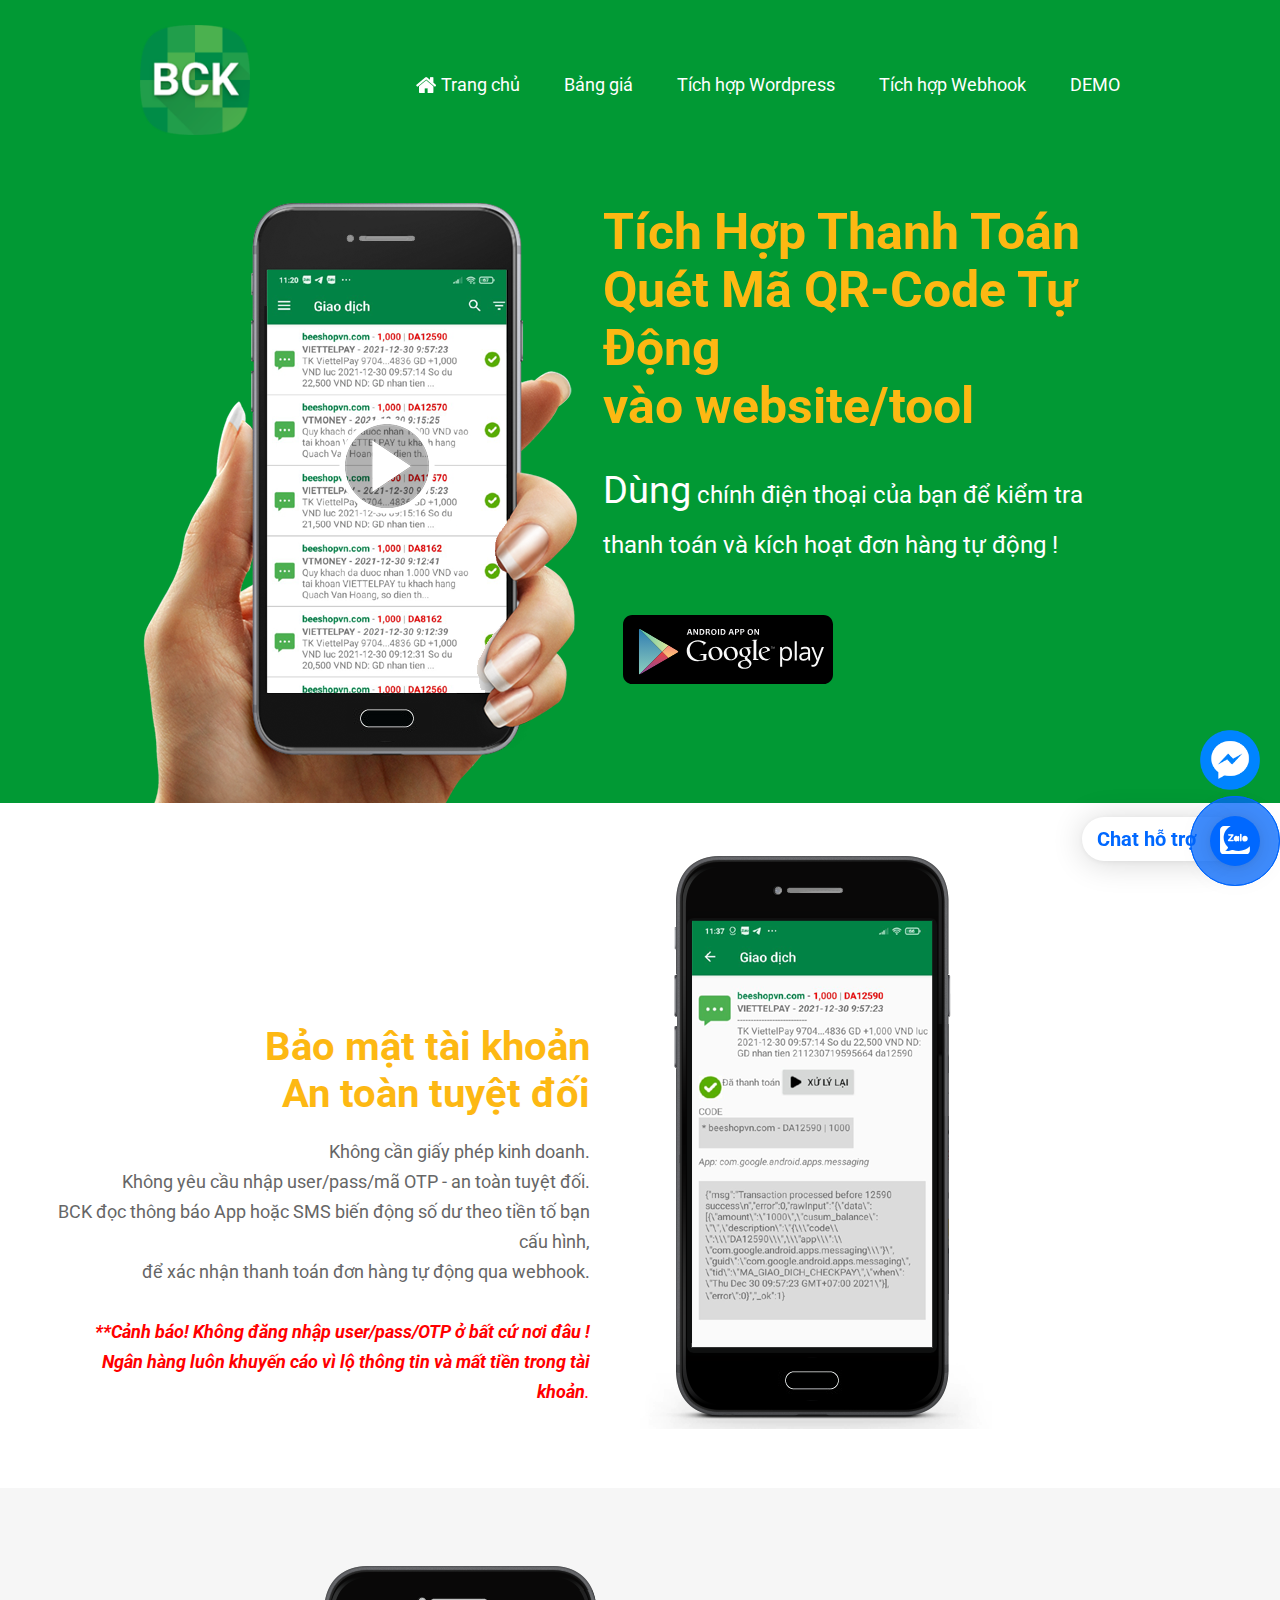
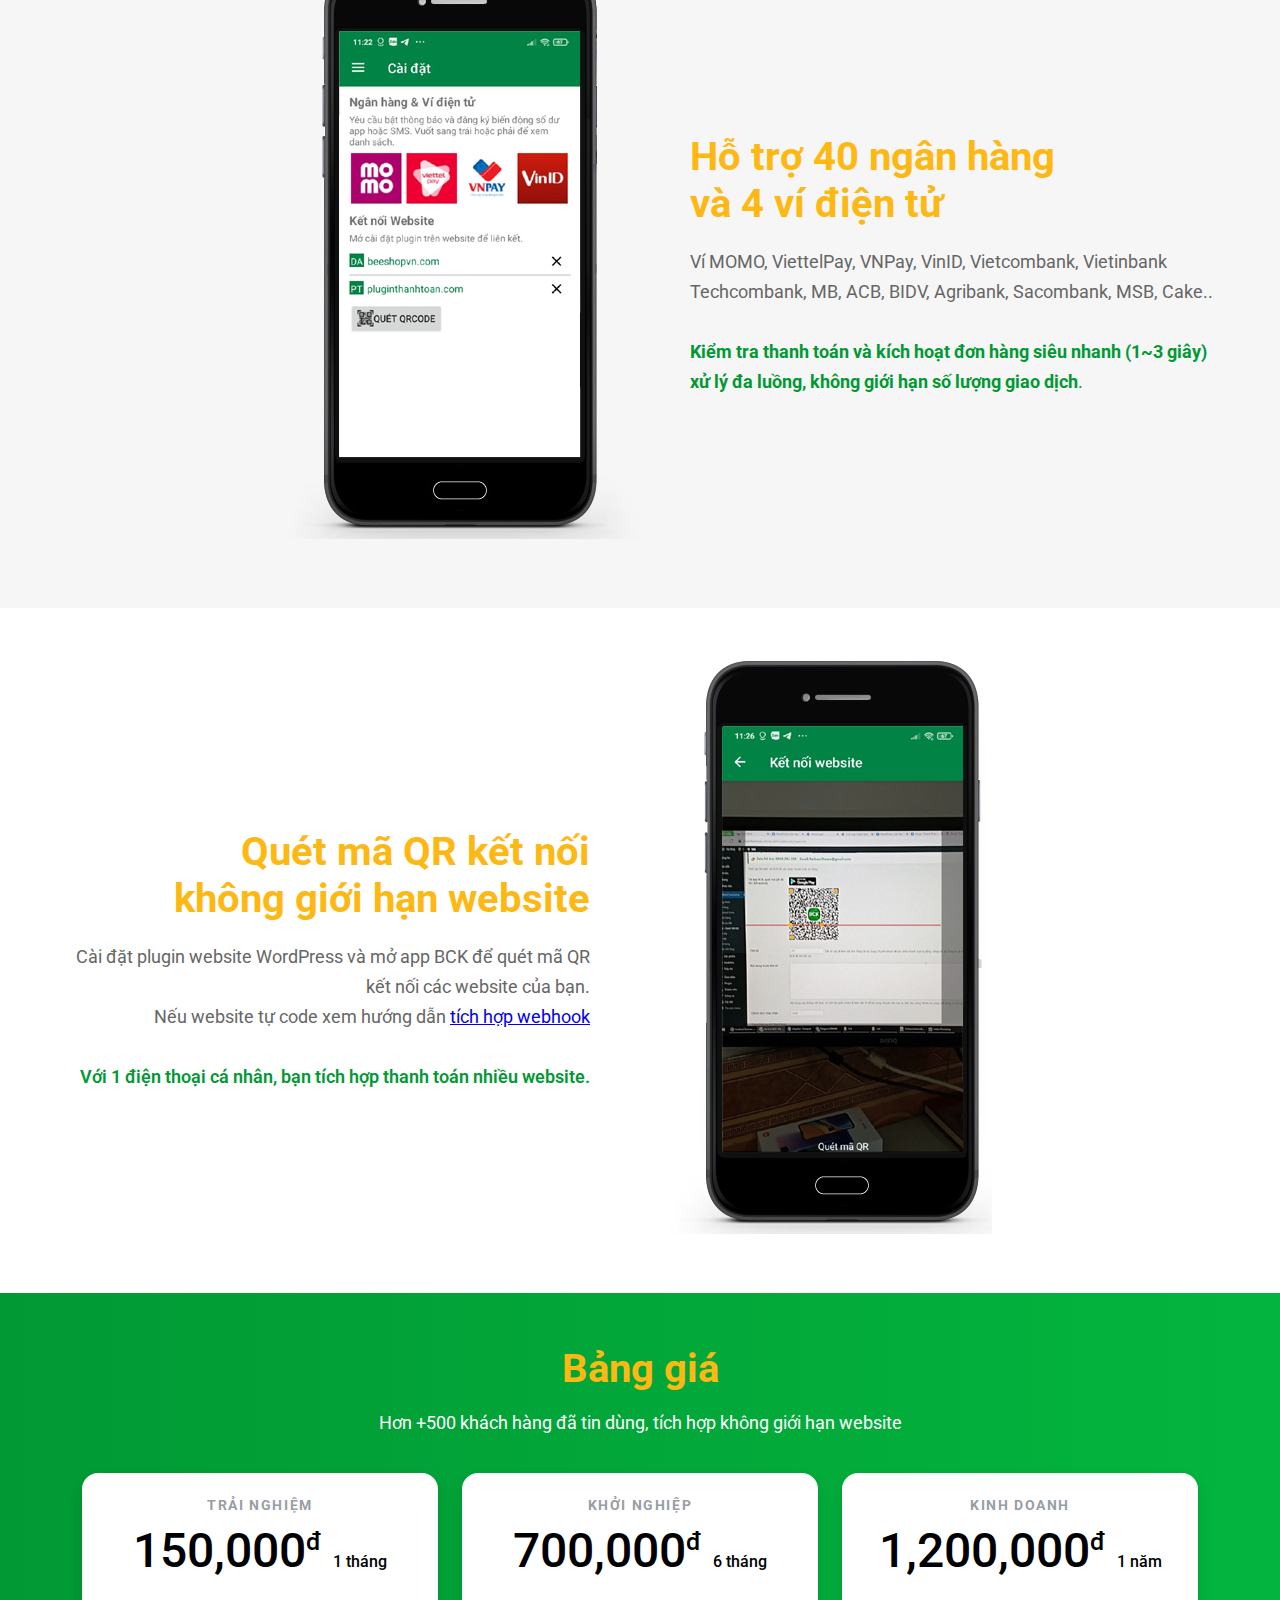
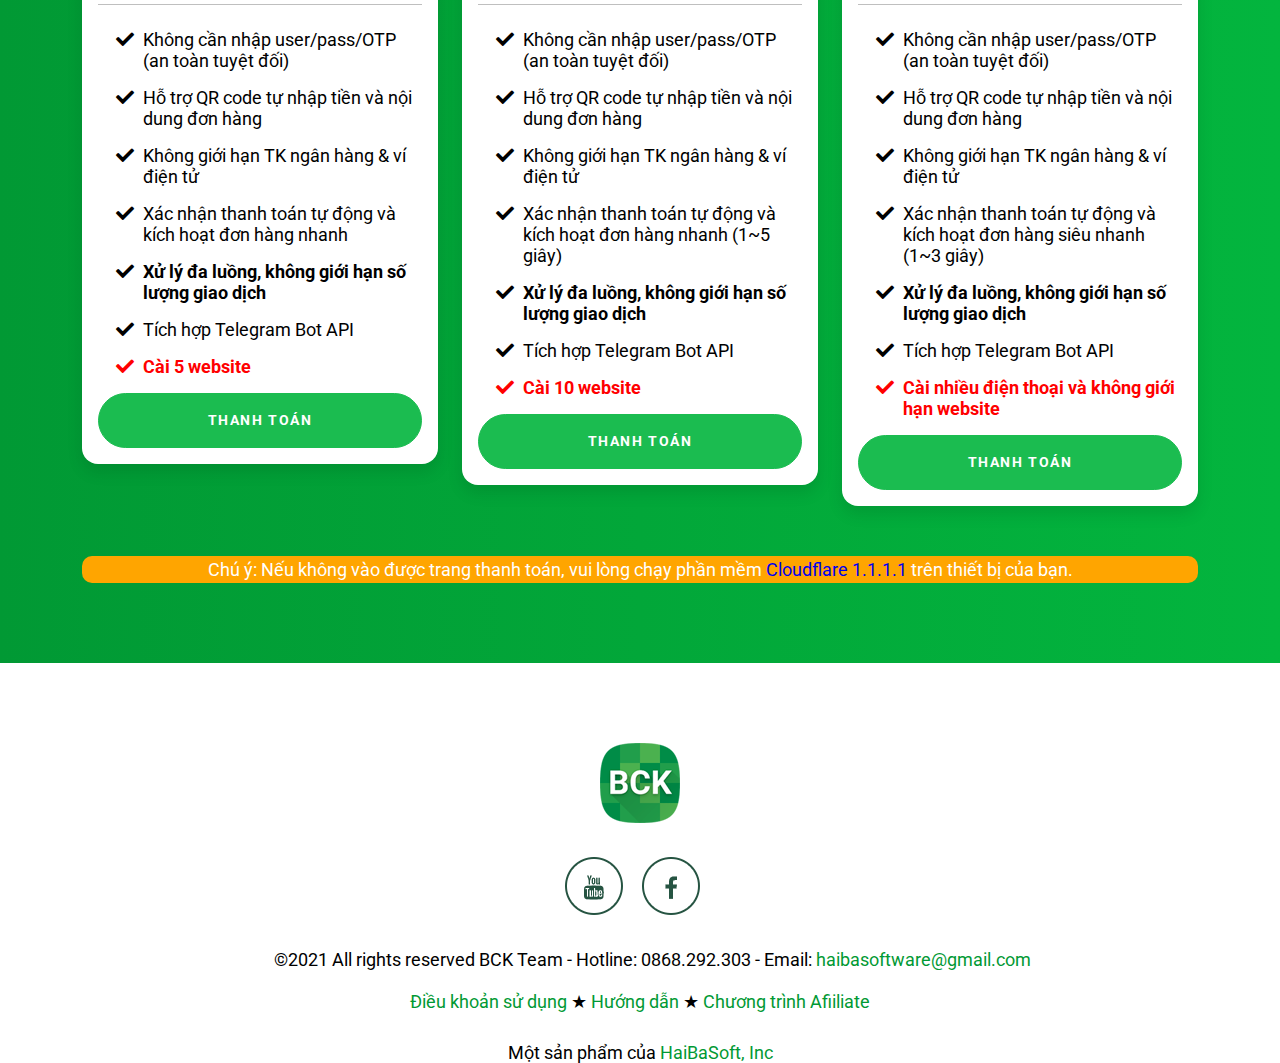
==== index.html @ e07ea97f "Update index.html" ====
<!DOCTYPE html>
<!-- saved from url=(0028)https://bck.haibasoft.com/apps/ -->
<html xmlns="http://www.w3.org/1999/xhtml"><head><meta http-equiv="Content-Type" content="text/html; charset=UTF-8">
		
		<title>Plugin thanh toán ngân hàng | BCK</title>
		<meta keyword="plugin thanh toan momo, viettelpay, vietcombank, mb..">
		<meta description="BCK là plugin thanh toán MOMO, ViettelPay, VNPay; Ngân hàng Vietcombank, Techcombank, MB.. dành cho khách hàng cá nhân.">
		<link href="./bck/css" rel="stylesheet" type="text/css">
		<link rel="stylesheet" href="bck/styles.css">
		<link rel="stylesheet" href="bck/animate.min.css">
		<link rel="preconnect" href="https://fonts.googleapis.com">
<link rel="preconnect" href="https://fonts.gstatic.com" crossorigin>
<link href="https://fonts.googleapis.com/css2?family=Roboto:wght@100;300&display=swap" rel="stylesheet">
	
<style>
.float-contact {
position: fixed;
bottom: 80px;
right: 20px;
z-index: 9999999999999999999999;
}
.chat-zalo {
background: url(bck/zalo_icon.png);
background-repeat: no-repeat;
background-size: 60px;
padding: 30px;
color: white;
display: block;
margin-bottom: 15px;
border: 0;
cursor: pointer;
}
.chat-face {
background: url(bck/fb-icon.png);
background-repeat: no-repeat;
background-size: 60px;
padding: 30px;
color: white;
display: block;
margin-bottom: 30px;
border: 0;
cursor: pointer;
}
.float-contact .hotline {
background: url(bck/icon_call.gif);
background-repeat: no-repeat;
background-size: 50px;
padding: 26px;
color: white;
display: block;
margin-bottom: 15px;
border: 0;
cursor: pointer;
}
.chat-zalo a, .chat-face a, .hotline a {
font-size: 15px;
color: white;
font-weight: 400;
text-transform: none;
line-height: 0;
border: 0;
cursor: pointer;
}
@media (min-width: 549px){
.float-contact{

}
}
</style>
<!-- Global site tag (gtag.js) - Google Analytics -->
<script async src="https://www.googletagmanager.com/gtag/js?id=G-2RFK3EL357"></script>
<script>
  window.dataLayer = window.dataLayer || [];
  function gtag(){dataLayer.push(arguments);}
  gtag('js', new Date());

  gtag('config', 'G-2RFK3EL357');
</script>
<!-- Google tag (gtag.js) -->
<script async src="https://www.googletagmanager.com/gtag/js?id=UA-215085582-1"></script>
<script>
  window.dataLayer = window.dataLayer || [];
  function gtag(){dataLayer.push(arguments);}
  gtag('js', new Date());

  gtag('config', 'UA-215085582-1');
</script>	
</head>
<body>

    <div class="main">
        <div class="header">
            <div class="content">
                <div class="header1">
                    <div class="fl">
                        <a href="https://bck.haibasoft.com/"><img width="110" src="./bck/logo.png"></a>
                    </div>
                    <div class="fr menu">
							<a class="menu-home" href="https://bck.haibasoft.com">Trang chủ</a>
			    				<a href="https://bck.haibasoft.com/#banggia">Bảng giá</a>
							<a href="https://bck.haibasoft.com/help.html">Tích hợp Wordpress</a>
							<a target="_blank" href="https://huong-dan-bck.haibasoft.com/webhook">Tích hợp Webhook</a>
			    <a target="_blank" href="https://demo.haibasoft.com/">DEMO</a>
					</div>
                </div>
                <div class="clear"></div>
                <div class="header2" id="sliderHeader">
                    <div class="fl wow slideInLeft animated" data-wow-duration="0s" style="visibility: visible; animation-duration: 0s; animation-name: slideInLeft;">
                        <a href="https://bck.haibasoft.com/help.html"><img src="./bck/app1.png"></a>
                    </div>
                    <div class="fr">
                        <h1 class="wow bounceInDown animated" data-wow-duration="0s" style="visibility: visible; animation-duration: 0s; animation-name: bounceInDown;">Tích Hợp Thanh Toán Quét Mã QR-Code Tự Động <br>vào website/tool</h1>
                        <p class="text wow tada animated" style="visibility: visible; animation-name: tada;">
                            <strong>Dùng</strong> chính điện thoại của bạn để kiểm tra thanh toán và kích hoạt đơn hàng tự động !<br>
                            
                        </p>
                        <p style="padding: 20px;display:block;float:left">
                            <a target="_blank" class="fr" href="https://play.google.com/store/apps/details?id=com.hoangweb.checkpay"><img src="./bck/googleplay.svg" width="210"></a>
                        </p>
                    </div>
                </div>
            </div>
        </div>
				<div class="area1" id="giamgia">
						<div class="fl width50 wow slideInLeft animated" data-wow-duration="0s" style="visibility: visible; animation-duration: 0s; animation-name: slideInLeft;">
								<div class="body text-right">
										<h2 class="title"> Bảo mật tài khoản <br> An toàn tuyệt đối</h2>
									<p>Không cần giấy phép kinh doanh.<br>
										Không yêu cầu nhập user/pass/mã OTP - an toàn tuyệt đối.<br> 
										BCK đọc thông báo App hoặc SMS biến động số dư theo tiền tố bạn cấu hình,<br>
										để xác nhận thanh toán đơn hàng tự động qua webhook.<br><br>
										<span style="color:red;font-style: italic"><b>**Cảnh báo! Không đăng nhập user/pass/OTP ở bất cứ nơi đâu !<br>
										Ngân hàng luôn khuyến cáo vì lộ thông tin và mất tiền trong tài khoản</b>.</span></p>
								</div>
						</div>
						<div class="fr width50 wow bounceInRight animated" data-wow-duration="0s" style="visibility: visible; animation-duration: 0s; animation-name: bounceInRight;">
								<img src="./bck/app2.png" alt="">
						</div>
						<div class="clear"></div>
				</div>

				<div class="area2" id="ganban">
						<div class="fl width50 text-right wow bounceInLeft animated" data-wow-duration="0s" style="visibility: visible; animation-duration: 0s; animation-name: bounceInLeft;">
								<img src="./bck/app3.png" alt="">
						</div>
						<div class="fr width50 wow slideInRight animated" data-wow-duration="0s" style="visibility: visible; animation-duration: 0s; animation-name: slideInRight;">
								<div class="body text-left">
										<h2 class="title">Hỗ trợ 40 ngân hàng<br>và 4 ví điện tử</h2>
										<p>Ví MOMO, ViettelPay, VNPay, VinID, Vietcombank, Vietinbank <br>
										Techcombank, MB, ACB, BIDV, Agribank, Sacombank, MSB, Cake..<br><br>
										<span style="color:#019934"><b>Kiểm tra thanh toán và kích hoạt đơn hàng siêu nhanh (1~3 giây)<br>
										xử lý đa luồng, không giới hạn số lượng giao dịch</b>.</span></p>
								</div>
						</div>
						<div class="clear"></div>
				</div>

				<div class="area1" id="thongbao">
						<div class="fl width50 wow slideInLeft animated" data-wow-duration="0s" style="visibility: visible; animation-duration: 0s; animation-name: slideInLeft;">
								<div class="body text-right">
										<h2 class="title">Quét mã QR kết nối<br>không giới hạn website</h2>
										<p>Cài đặt plugin website WordPress và mở app BCK để quét mã QR <br>
										kết nối các website của bạn. <br>
										Nếu website tự code xem hướng dẫn <a target="_blank" href="https://huong-dan-bck.haibasoft.com/webhook"><u>tích hợp webhook</u></a><br><br>
										<span style="color:#019934;font-weight:600;">Với 1 điện thoại cá nhân, bạn tích hợp thanh toán nhiều website.</span></p>
								</div>
						</div>
						<div class="fr width50 wow bounceInRight animated" data-wow-duration="0s" style="visibility: visible; animation-duration: 0s; animation-name: bounceInRight;">
								<img src="./bck/app4.png" alt="">
						</div>
						<div class="clear"></div>
				</div> 

<section class="area3 pricing py-5">
  <div class="container" id="banggia">
  <h2 class="title">Bảng giá</h2>
  <div style="color:#fff; padding-bottom:40px">Hơn +500 khách hàng đã tin dùng, tích hợp không giới hạn website</div>
    <div class="row">
      <!-- Free Tier -->
      <div class="col-lg-4">
        <div class="card mb-5 mb-lg-0">
          <div class="card-body">
            <h5 class="card-title text-muted text-uppercase text-center">Trải nghiệm</h5>
            <h6 class="card-price text-center">150,000<sup>đ</sup> <span class="period">1 tháng</span></h6>
            <hr>
            <ul class="fa-ul">
              <li><span class="fa-li"><i class="fas fa-check"></i></span>Không cần nhập user/pass/OTP (an toàn tuyệt đối)</li>
              <li><span class="fa-li"><i class="fas fa-check"></i></span>Hỗ trợ QR code tự nhập tiền và nội dung đơn hàng</li>
              <li><span class="fa-li"><i class="fas fa-check"></i></span>Không giới hạn TK ngân hàng & ví điện tử</li>
              <li><span class="fa-li"><i class="fas fa-check"></i></span>Xác nhận thanh toán tự động và kích hoạt đơn hàng nhanh</li>
		    <li><span class="fa-li"><i class="fas fa-check"></i></span><strong>Xử lý đa luồng, không giới hạn số lượng giao dịch</strong></li>
		    <li><span class="fa-li"><i class="fas fa-check"></i></span>Tích hợp Telegram Bot API</li>
		    <li><span class="fa-li" style="color:red"><i class="fas fa-check"></i></span><span style="color:red"><strong>Cài 5 website</strong></span></li>
            </ul>
            <div class="d-grid">
              <a href="https://bck-pay.haibasoft.com/order" target="_blank" class="btn btn-primary text-uppercase">Thanh toán</a>
            </div>
          </div>
        </div>
      </div> 
      <!-- Plus Tier -->
      <div class="col-lg-4">
        <div class="card mb-5 mb-lg-0">
          <div class="card-body">
            <h5 class="card-title text-muted text-uppercase text-center">Khởi nghiệp</h5>
            <h6 class="card-price text-center">700,000<sup>đ</sup> <span class="period">6 tháng</span></h6>
            <hr>
            <ul class="fa-ul">
              <li><span class="fa-li"><i class="fas fa-check"></i></span>Không cần nhập user/pass/OTP (an toàn tuyệt đối)</li>
              <li><span class="fa-li"><i class="fas fa-check"></i></span>Hỗ trợ QR code tự nhập tiền và nội dung đơn hàng</li>
              <li><span class="fa-li"><i class="fas fa-check"></i></span>Không giới hạn TK ngân hàng & ví điện tử</li>
              <li><span class="fa-li"><i class="fas fa-check"></i></span>Xác nhận thanh toán tự động và kích hoạt đơn hàng nhanh (1~5 giây)</li>
              <li><span class="fa-li"><i class="fas fa-check"></i></span><strong>Xử lý đa luồng, không giới hạn số lượng giao dịch</strong></li>
		    <li><span class="fa-li"><i class="fas fa-check"></i></span>Tích hợp Telegram Bot API</li>
		    <li><span class="fa-li" style="color:red"><i class="fas fa-check"></i></span><span style="color:red"><strong>Cài 10 website</strong></span></li>
            </ul>
            <div class="d-grid">
              <a href="https://bck-pay.haibasoft.com/order" target="_blank" class="btn btn-primary text-uppercase">Thanh toán</a>
            </div>
          </div>
        </div>
      </div> 
      <!-- Pro Tier -->
      <div class="col-lg-4">
        <div class="card">
          <div class="card-body">
            <h5 class="card-title text-muted text-uppercase text-center">Kinh doanh</h5>
            <h6 class="card-price text-center">1,200,000<sup>đ</sup> <span class="period">1 năm</span></h6>
            <hr>
            <ul class="fa-ul">
              <li><span class="fa-li"><i class="fas fa-check"></i></span>Không cần nhập user/pass/OTP (an toàn tuyệt đối)</li>
              <li><span class="fa-li"><i class="fas fa-check"></i></span>Hỗ trợ QR code tự nhập tiền và nội dung đơn hàng</li>
              <li><span class="fa-li"><i class="fas fa-check"></i></span>Không giới hạn TK ngân hàng & ví điện tử</li>
              <li><span class="fa-li"><i class="fas fa-check"></i></span>Xác nhận thanh toán tự động và kích hoạt đơn hàng siêu nhanh (1~3 giây)</li>
              <li><span class="fa-li"><i class="fas fa-check"></i></span><strong>Xử lý đa luồng, không giới hạn số lượng giao dịch</strong></li>
		    <li><span class="fa-li"><i class="fas fa-check"></i></span>Tích hợp Telegram Bot API</li>
		    <li><span class="fa-li" style="color:red"><i class="fas fa-check"></i></span><span style="color:red"><strong>Cài nhiều điện thoại và không giới hạn website</strong></span></li>
            </ul>
            <div class="d-grid">
              <a href="https://bck-pay.haibasoft.com/order" target="_blank" class="btn btn-primary text-uppercase">Thanh toán</a>
            </div>
          </div>
        </div>
      </div> 
    </div>
	  <div style="color: #fff;margin-top: 50px;background: orange;padding: 3px;border-radius: 10px">Chú ý: Nếu không vào được trang thanh toán, vui lòng chạy phần mềm <a href="https://1.1.1.1/" target="_blank">Cloudflare 1.1.1.1</a> trên thiết bị của bạn.</div>
  </div>
</section>

				<div class="footer">
						<div class="content">
								<p><a href="https://bck.haibasoft.com/" target="_blank"><img src="./bck/logofooter.png"></a></p>
								<p>
										<a class="item wow fadeInLeft animated" href="#" target="_blank" style="visibility: visible; animation-name: fadeInLeft;"><img src="./bck/youtube.png"></a>
										<a class="item wow fadeInRight animated" href="https://www.facebook.com/pluginthanhtoan/" target="_blank" style="visibility: visible; animation-name: fadeInRight;"><img src="./bck/fb.png"></a>
								</p>
								<p>
										<img src="./bck/icon-home.png">&nbsp;©2021 All rights reserved BCK Team - Hotline: 0868.292.303 - Email: <a href="emailto:haibasoftware@gmail.com">haibasoftware@gmail.com</a>
								<br><br><a href="https://bck.haibasoft.com/policy.html">Điều khoản sử dụng</a> ★ <a target="_blank" href="https://bck.haibasoft.com/help.html">Hướng dẫn</a> ★ <a target="_blank" href="https://bck-agent.haibasoft.com/">Chương trình Afiiliate</a></p>
								<p>
										Một sản phẩm của <a href="http://haibasoft.com/" target="_blank">HaiBaSoft, Inc</a> 
								</p>
						</div>
				</div>
		</div>

<div class="float-contact">
<a target="_blank" href="https://www.facebook.com/pluginthanhtoan/"><button class="chat-face"></button></a>
</div>
	
	<a href="https://chat.zalo.me/?phone=0868292303" id="linkzalo" target="_blank" rel="noopener noreferrer"><div id="fcta-zalo-tracking" class="fcta-zalo-mess">
<span id="fcta-zalo-tracking">Chat hỗ trợ</span></div><div class="fcta-zalo-vi-tri-nut"><div id="fcta-zalo-tracking" class="fcta-zalo-nen-nut"><div id="fcta-zalo-tracking" class="fcta-zalo-ben-trong-nut"> <svg xmlns="http://www.w3.org/2000/svg" viewBox="0 0 460.1 436.6"><path fill="currentColor" class="st0" d="M82.6 380.9c-1.8-.8-3.1-1.7-1-3.5 1.3-1 2.7-1.9 4.1-2.8 13.1-8.5 25.4-17.8 33.5-31.5 6.8-11.4 5.7-18.1-2.8-26.5C69 269.2 48.2 212.5 58.6 145.5 64.5 107.7 81.8 75 107 46.6c15.2-17.2 33.3-31.1 53.1-42.7 1.2-.7 2.9-.9 3.1-2.7-.4-1-1.1-.7-1.7-.7-33.7 0-67.4-.7-101 .2C28.3 1.7.5 26.6.6 62.3c.2 104.3 0 208.6 0 313 0 32.4 24.7 59.5 57 60.7 27.3 1.1 54.6.2 82 .1 2 .1 4 .2 6 .2H290c36 0 72 .2 108 0 33.4 0 60.5-27 60.5-60.3v-.6-58.5c0-1.4.5-2.9-.4-4.4-1.8.1-2.5 1.6-3.5 2.6-19.4 19.5-42.3 35.2-67.4 46.3-61.5 27.1-124.1 29-187.6 7.2-5.5-2-11.5-2.2-17.2-.8-8.4 2.1-16.7 4.6-25 7.1-24.4 7.6-49.3 11-74.8 6zm72.5-168.5c1.7-2.2 2.6-3.5 3.6-4.8 13.1-16.6 26.2-33.2 39.3-49.9 3.8-4.8 7.6-9.7 10-15.5 2.8-6.6-.2-12.8-7-15.2-3-.9-6.2-1.3-9.4-1.1-17.8-.1-35.7-.1-53.5 0-2.5 0-5 .3-7.4.9-5.6 1.4-9 7.1-7.6 12.8 1 3.8 4 6.8 7.8 7.7 2.4.6 4.9.9 7.4.8 10.8.1 21.7 0 32.5.1 1.2 0 2.7-.8 3.6 1-.9 1.2-1.8 2.4-2.7 3.5-15.5 19.6-30.9 39.3-46.4 58.9-3.8 4.9-5.8 10.3-3 16.3s8.5 7.1 14.3 7.5c4.6.3 9.3.1 14 .1 16.2 0 32.3.1 48.5-.1 8.6-.1 13.2-5.3 12.3-13.3-.7-6.3-5-9.6-13-9.7-14.1-.1-28.2 0-43.3 0zm116-52.6c-12.5-10.9-26.3-11.6-39.8-3.6-16.4 9.6-22.4 25.3-20.4 43.5 1.9 17 9.3 30.9 27.1 36.6 11.1 3.6 21.4 2.3 30.5-5.1 2.4-1.9 3.1-1.5 4.8.6 3.3 4.2 9 5.8 14 3.9 5-1.5 8.3-6.1 8.3-11.3.1-20 .2-40 0-60-.1-8-7.6-13.1-15.4-11.5-4.3.9-6.7 3.8-9.1 6.9zm69.3 37.1c-.4 25 20.3 43.9 46.3 41.3 23.9-2.4 39.4-20.3 38.6-45.6-.8-25-19.4-42.1-44.9-41.3-23.9.7-40.8 19.9-40 45.6zm-8.8-19.9c0-15.7.1-31.3 0-47 0-8-5.1-13-12.7-12.9-7.4.1-12.3 5.1-12.4 12.8-.1 4.7 0 9.3 0 14v79.5c0 6.2 3.8 11.6 8.8 12.9 6.9 1.9 14-2.2 15.8-9.1.3-1.2.5-2.4.4-3.7.2-15.5.1-31 .1-46.5z"></path></svg></div><div id="fcta-zalo-tracking" class="fcta-zalo-text">Chat ngay</div></div></div></a>
<style>
@keyframes zoom{0%{transform:scale(.5);opacity:0}50%{opacity:1}to{opacity:0;transform:scale(1)}}@keyframes lucidgenzalo{0% to{transform:rotate(-25deg)}50%{transform:rotate(25deg)}}.jscroll-to-top{bottom:100px}.fcta-zalo-ben-trong-nut svg path{fill:#fff}.fcta-zalo-vi-tri-nut{position:fixed;bottom:34px;right:20px;z-index:999}.fcta-zalo-nen-nut,div.fcta-zalo-mess{box-shadow:0 1px 6px rgba(0,0,0,.06),0 2px 32px rgba(0,0,0,.16)}.fcta-zalo-nen-nut{width:50px;height:50px;text-align:center;color:#fff;background:#0068ff;border-radius:50%;position:relative}.fcta-zalo-nen-nut::after,.fcta-zalo-nen-nut::before{content:"";position:absolute;border:1px solid #0068ff;background:#0068ff80;z-index:-1;left:-20px;right:-20px;top:-20px;bottom:-20px;border-radius:50%;animation:zoom 1.9s linear infinite}.fcta-zalo-nen-nut::after{animation-delay:.4s}.fcta-zalo-ben-trong-nut,.fcta-zalo-ben-trong-nut i{transition:all 1s}.fcta-zalo-ben-trong-nut{position:absolute;text-align:center;width:60%;height:60%;left:10px;bottom:25px;line-height:70px;font-size:25px;opacity:1}.fcta-zalo-ben-trong-nut i{animation:lucidgenzalo 1s linear infinite}.fcta-zalo-nen-nut:hover .fcta-zalo-ben-trong-nut,.fcta-zalo-text{opacity:0}.fcta-zalo-nen-nut:hover i{transform:scale(.5);transition:all .5s ease-in}.fcta-zalo-text a{text-decoration:none;color:#fff}.fcta-zalo-text{position:absolute;top:6px;text-transform:uppercase;font-size:12px;font-weight:700;transform:scaleX(-1);transition:all .5s;line-height:1.5}.fcta-zalo-nen-nut:hover .fcta-zalo-text{transform:scaleX(1);opacity:1}div.fcta-zalo-mess{position:fixed;bottom:39px;right:58px;z-index:99;background:#fff;padding:7px 25px 7px 15px;color:#0068ff;border-radius:50px 0 0 50px;font-weight:700;font-size:20px}.fcta-zalo-mess span{color:#0068ff!important}
span#fcta-zalo-tracking{font-family:Roboto;line-height:1.5}.fcta-zalo-text{font-family:Roboto}
</style>
<script>
if( /Android|webOS|iPhone|iPad|iPod|BlackBerry|IEMobile|Opera Mini/i.test(navigator.userAgent) )
{document.getElementById("linkzalo").href="https://zalo.me/0868292303";}
</script>
<!--Tracking Google Tag Manager bằng Click ID chứa fcta-zalo-tracking -->

</body></html>
---- bck/styles.css ----
body{font-family:'Roboto', sans-serif;font-size:18px}body,div,dl,dt,dd,ul,ol,li,h1,h2,h3,h4,h5,h6,pre,code,form,fieldset,legend,input,textarea,p,blockquote,th,td{margin:0;padding:0}img{border:none}.clear{clear:both}p{margin:0}a{text-decoration:none}.fl{float:left}.fr{float:right}.width50{width:50%}.header{background-image:url("../bck/bg.jpg");background-position:top center;background-size:cover;max-height:803px}.header1{display:inline-block;margin:25px 0 67px;width:100%;height:111px;float:left}.content{margin:0 auto;max-width:1000px;font-family:'Roboto', sans-serif}.header2>.fl{height:600px}.fr.menu{margin-top:40px}.menu a.fl{margin-right:20px}.menu a{color:#fff;font-size:18px;line-height:40px;padding:0 20px}.menu a.menu-home{background-image:url("../bck/icon-home.png");background-position:15px center;background-repeat:no-repeat;padding-left:40px}.menu a:hover{background-color:#fff;border-radius:25px;color:#019934}.menu a.menu-home:hover{background-image:url("../bck/icon-home.png")}.header2{display:inline-block;height:600px}.header2>.fr{width:490px;margin:0 20px}.header2>.fr>h1{color:#fdb813;font-size:50px}.header2>.fr>p.text{color:#fff;font-size:24px;line-height:50px;margin-bottom:25px;margin-top:30px}.header2>.fr>p.text strong{font-size:38px;font-weight:normal}.area1{margin-top:40px}.text-right{text-align:right}.text-left{text-align:left}.area1 .body,.area2 .body{margin:180px 50px 0}.area1 .body p,.area2 .body p{line-height:30px;color:#666}.area2{background-color:#f6f6f6;padding:65px 0;margin-top:55px}.area3{background-color:#019934;margin-top:55px;text-align:center}.area3 .big-slogan{margin:0px 0 0;color:#fff;padding:50px 0}.area3 .big-slogan h2{font-size:30px;margin:20px 0;text-transform:uppercase}.area3 .big-slogan h3{font-style:italic;font-weight:100}.area3 .big-slogan button{background-color:#fdb813;border:0 none;border-radius:50px;color:#fff;font-size:30px;font-weight:bold;margin-top:45px;padding:23px;text-transform:uppercase;cursor:pointer}.area3 .big-slogan button:hover{background-color:#ffb400}h2.title{color:#fdb813;font-size:40px;margin:20px 0}.footer{height:265px;width:100%;display:inline-block;margin:50px 0}.footer .content>p{margin-top:30px;text-align:center}.footer p a.item{margin-right:20px;display:inline-block;margin-right:15px}.footer p a{color:#019934;font-size:18px}.blockCountDown{margin:0 auto;text-align:center;width:355px}.blockCountDown p{color:#fdb813;font-size:24px;font-weight:bold;margin:0 0 10px;text-align:center;text-transform:uppercase}.blockCountDown .countdown-container{height:130px}.blockCountDown .time{backface-visibility:hidden;border-radius:5px;box-shadow:0 0 10px 0 rgba(0,0,0,0.5);display:inline-block;height:95px;perspective:479px;position:relative;text-align:center;transform:translate3d(0px, 0px, 0px);width:65px}.blockCountDown .count{background:#202020 none repeat scroll 0 0;color:#f8f8f8;display:block;font-family:'Roboto', sans-serif;font-size:2.5em;line-height:2.4em;overflow:hidden;position:absolute;text-align:center;text-shadow:0 0 10px rgba(0,0,0,0.8);top:0;transform:translateZ(0px);transform-style:flat;width:100%}.blockCountDown .count.top{border-bottom:1px solid rgba(255,255,255,0.1);border-radius:5px 5px 0 0;border-top:1px solid rgba(255,255,255,0.2);height:50%;transform-origin:50% 100% 0}.blockCountDown .count.bottom{background-image:linear-gradient(rgba(255,255,255,0.1), transparent);border-bottom:1px solid #000;border-radius:0 0 5px 5px;border-top:1px solid #000;height:50%;line-height:0;top:50%;transform-origin:50% 0 0}.blockCountDown .count.curr.top{transform:rotateX(0deg);z-index:3}.blockCountDown .count.next.bottom{transform:rotateX(90deg);z-index:2}.blockCountDown .flip .count.curr.top{transform:rotateX(-90deg);transition:all 250ms ease-in-out 0s}.blockCountDown .flip .count.next.bottom{transform:rotateX(0deg);transition:all 250ms ease-in-out 250ms}.blockCountDown .label{display:block;margin-top:5px;position:absolute;top:95px;width:100%;color:#fff}
.fas{-moz-osx-font-smoothing:grayscale;-webkit-font-smoothing:antialiased;display:inline-block;font-style:normal;font-variant:normal;text-rendering:auto;line-height:1}.fa-ul{list-style-type:none;margin-left:2.5em;padding-left:0}.fa-ul>li{position:relative}.fa-li{left:-2em;position:absolute;text-align:center;width:2em;line-height:inherit}.fa-check:before{content:"\f00c"}.fa-times:before{content:"\f00d"}.fas{font-family:"Font Awesome 5 Free"}.fas{font-weight:900}*,::after,::before{box-sizing:border-box}hr{margin:1rem 0;color:inherit;background-color:currentColor;border:0;opacity:.25}hr:not([size]){height:1px}h5,h6{margin-top:0;margin-bottom:.5rem;font-weight:500;line-height:1.2}h5{font-size:1.25rem}h6{font-size:1rem}ul{padding-left:2rem}ul{margin-top:0;margin-bottom:1rem}strong{font-weight:bolder}::-moz-focus-inner{padding:0;border-style:none}.container{width:100%;padding-right:var(--bs-gutter-x,.75rem);padding-left:var(--bs-gutter-x,.75rem);margin-right:auto;margin-left:auto}@media (min-width:576px){.container{max-width:540px}}@media (min-width:768px){.container{max-width:720px}}@media (min-width:992px){.container{max-width:960px}}@media (min-width:1200px){.container{max-width:1140px}}@media (min-width:1400px){.container{max-width:1320px}}.row{--bs-gutter-x:1.5rem;--bs-gutter-y:0;display:flex;flex-wrap:wrap;margin-top:calc(var(--bs-gutter-y) * -1);margin-right:calc(var(--bs-gutter-x) * -.5);margin-left:calc(var(--bs-gutter-x) * -.5)}.row>*{flex-shrink:0;width:100%;max-width:100%;padding-right:calc(var(--bs-gutter-x) * .5);padding-left:calc(var(--bs-gutter-x) * .5);margin-top:var(--bs-gutter-y)}@media (min-width:992px){.col-lg-4{flex:0 0 auto;width:33.33333333%}}.btn{display:inline-block;font-weight:400;line-height:1.5;color:#212529;text-align:center;text-decoration:none;vertical-align:middle;cursor:pointer;-webkit-user-select:none;-moz-user-select:none;user-select:none;background-color:transparent;border:1px solid transparent;padding:.375rem .75rem;font-size:1rem;border-radius:.25rem;transition:color .15s ease-in-out,background-color .15s ease-in-out,border-color .15s ease-in-out,box-shadow .15s ease-in-out}@media (prefers-reduced-motion:reduce){.btn{transition:none}}.btn:hover{color:#212529}.btn:focus{outline:0;box-shadow:0 0 0 .25rem rgba(13,110,253,.25)}.btn:disabled{pointer-events:none;opacity:.65}.btn-primary{color:#fff;background-color:#03b53e;border-color:#03b53e}.btn-primary:hover{color:#fff;background-color:#019934;border-color:#019934}.btn-primary:focus{color:#fff;background-color:#019934;border-color:#019934;box-shadow:0 0 0 .25rem rgba(49,132,253,.5)}.btn-primary:active{color:#fff;background-color:#0a58ca;border-color:#0a53be}.btn-primary:active:focus{box-shadow:0 0 0 .25rem rgba(49,132,253,.5)}.btn-primary:disabled{color:#fff;background-color:#03b53e;border-color:#03b53e}.card{position:relative;display:flex;flex-direction:column;min-width:0;word-wrap:break-word;background-color:#fff;background-clip:border-box;border:1px solid rgba(0,0,0,.125);border-radius:.25rem}.card-body{flex:1 1 auto;padding:1rem}.card-title{margin-bottom:.5rem}.d-grid{display:grid!important}.mb-5{margin-bottom:3rem!important}.py-5{padding-top:2rem!important;padding-bottom:5rem!important}.text-center{text-align:center!important}.text-uppercase{text-transform:uppercase!important}.text-muted{--bs-text-opacity:1;color:#6c757d!important}@media (min-width:992px){.mb-lg-0{margin-bottom:0!important}}section.pricing{background:#007bff;background:linear-gradient(to right,#0062E6,#33AEFF)}.pricing .card{border:none;border-radius:1rem;transition:all .2s;box-shadow:0 .5rem 1rem 0 rgba(0,0,0,0.1)}.pricing hr{margin:1.5rem 0}.pricing .card-title{margin:.5rem 0;font-size:.9rem;letter-spacing:.1rem;font-weight:700}.pricing .card-price{font-size:3rem;margin:0}.pricing .card-price .period{font-size:1rem}.pricing ul li{margin-bottom:1rem}.pricing .text-muted{opacity:.7}.pricing .btn{font-size:80%;border-radius:5rem;letter-spacing:.1rem;font-weight:700;padding:1rem;opacity:.7;transition:all .2s}@media (min-width: 992px){.pricing .card:hover{margin-top:-.25rem;margin-bottom:.25rem;box-shadow:0 .5rem 1rem 0 rgba(0,0,0,0.3)}.pricing .card:hover .btn{opacity:1}}@font-face{font-family:"Font Awesome 5 Free";font-style:normal;font-weight:400;font-display:block;src:url(https://cdnjs.cloudflare.com/ajax/libs/font-awesome/5.15.3/webfonts/fa-regular-400.eot);src:url(https://cdnjs.cloudflare.com/ajax/libs/font-awesome/5.15.3/webfonts/fa-regular-400.eot#iefix) format("embedded-opentype"),url(https://cdnjs.cloudflare.com/ajax/libs/font-awesome/5.15.3/webfonts/fa-regular-400.woff2) format("woff2"),url(https://cdnjs.cloudflare.com/ajax/libs/font-awesome/5.15.3/webfonts/fa-regular-400.woff) format("woff"),url(https://cdnjs.cloudflare.com/ajax/libs/font-awesome/5.15.3/webfonts/fa-regular-400.ttf) format("truetype"),url(https://cdnjs.cloudflare.com/ajax/libs/font-awesome/5.15.3/webfonts/fa-regular-400.svg#fontawesome) format("svg")}@font-face{font-family:"Font Awesome 5 Free";font-style:normal;font-weight:900;font-display:block;src:url(https://cdnjs.cloudflare.com/ajax/libs/font-awesome/5.15.3/webfonts/fa-solid-900.eot);src:url(https://cdnjs.cloudflare.com/ajax/libs/font-awesome/5.15.3/webfonts/fa-solid-900.eot#iefix) format("embedded-opentype"),url(https://cdnjs.cloudflare.com/ajax/libs/font-awesome/5.15.3/webfonts/fa-solid-900.woff2) format("woff2"),url(https://cdnjs.cloudflare.com/ajax/libs/font-awesome/5.15.3/webfonts/fa-solid-900.woff) format("woff"),url(https://cdnjs.cloudflare.com/ajax/libs/font-awesome/5.15.3/webfonts/fa-solid-900.ttf) format("truetype"),url(https://cdnjs.cloudflare.com/ajax/libs/font-awesome/5.15.3/webfonts/fa-solid-900.svg#fontawesome) format("svg")}
section.pricing{background:#019934;background:linear-gradient(to right,#019934,#03b53e)}.pricing .card{border:none;border-radius:1rem;transition:all .2s;box-shadow:0 .5rem 1rem 0 rgba(0,0,0,0.1)}.pricing hr{margin:1.5rem 0}.pricing .card-title{margin:.5rem 0;font-size:.9rem;letter-spacing:.1rem;font-weight:700}.pricing .card-price{font-size:3rem;margin:0}.pricing .card-price .period{font-size:1rem}.pricing ul li{margin-bottom:1rem}.pricing .text-muted{opacity:.7}.pricing .btn{font-size:80%;border-radius:5rem;letter-spacing:.1rem;font-weight:700;padding:1rem;opacity:.9;transition:all .2s;background-image: url(https://cdn-icons-png.flaticon.com/512/732/732208.png);background-repeat: no-repeat;background-position-x: left;background-size: 50px}@media (min-width: 992px){.pricing .card:hover{margin-top:-.25rem;margin-bottom:.25rem;box-shadow:0 .5rem 1rem 0 rgba(0,0,0,0.3)}.pricing .card:hover .btn{opacity:1}}sup{font-size:25px}
.pricing .fa-ul{text-align: left;}
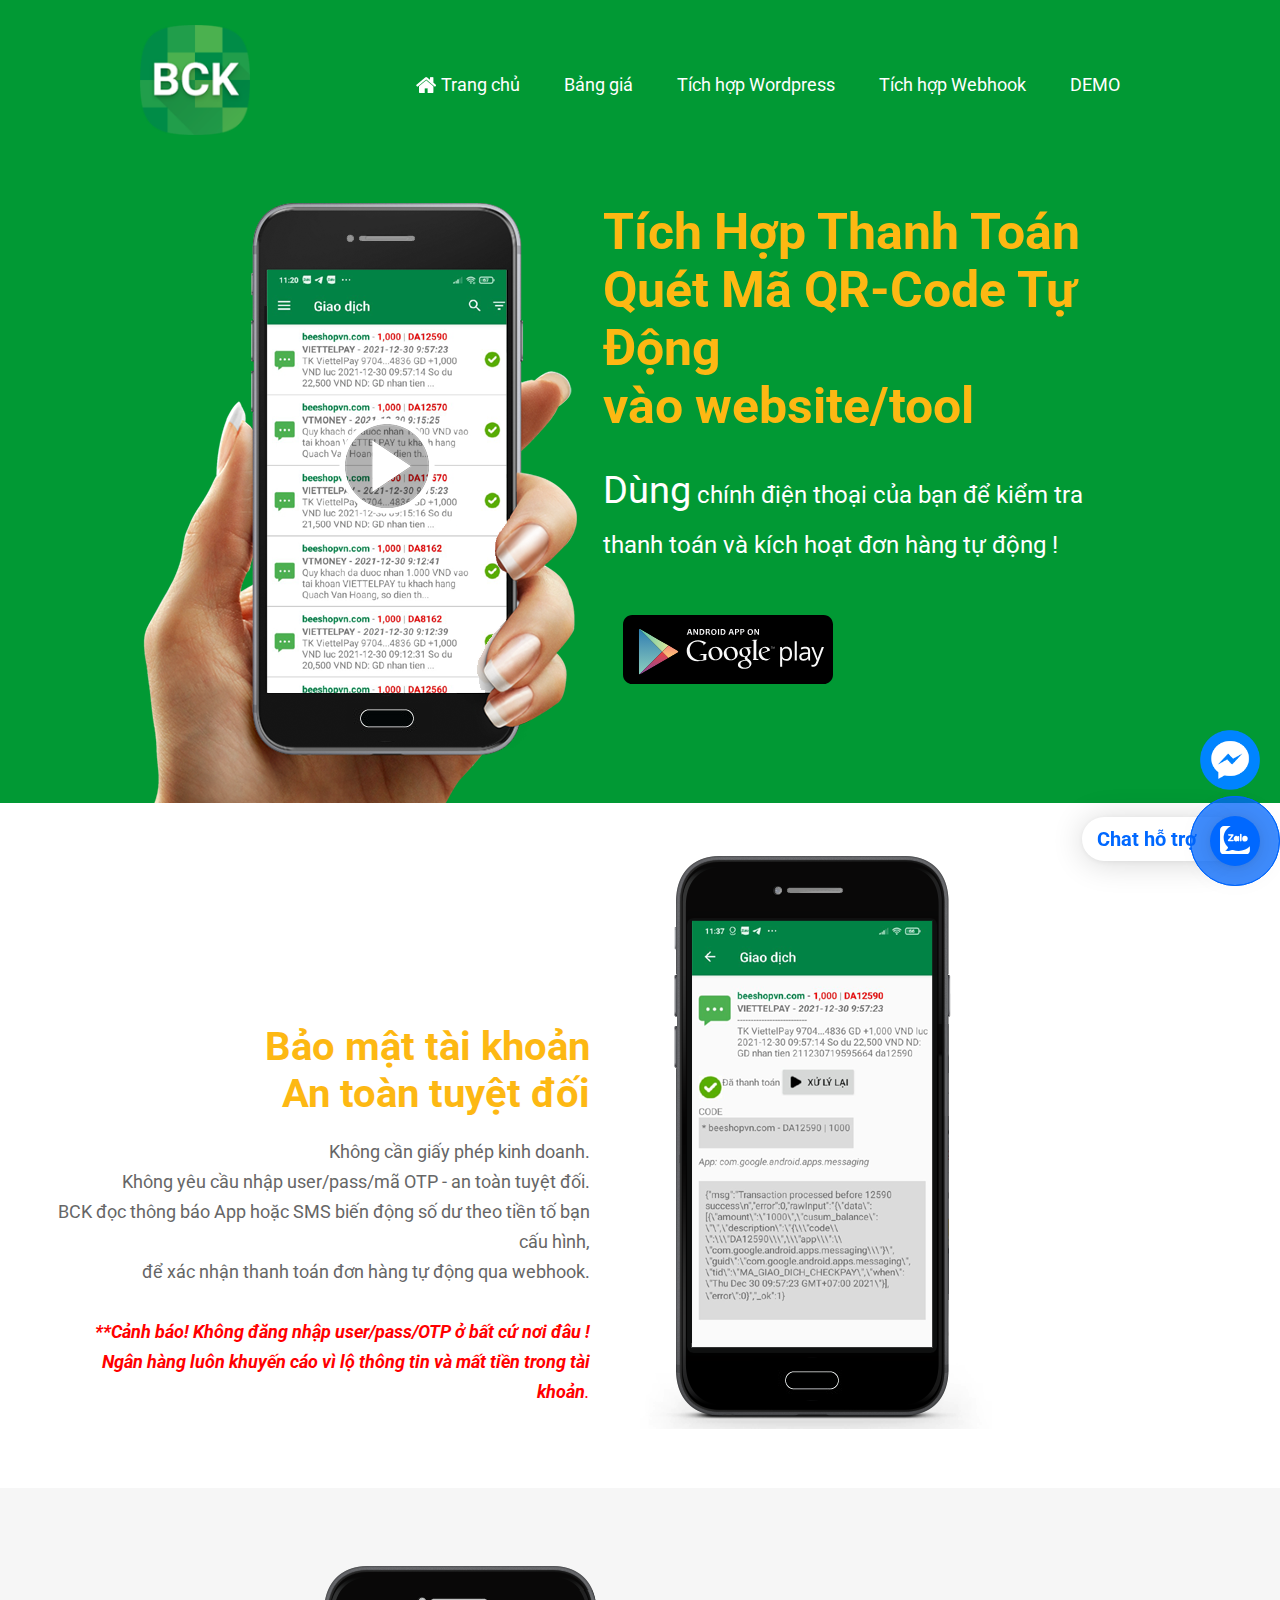
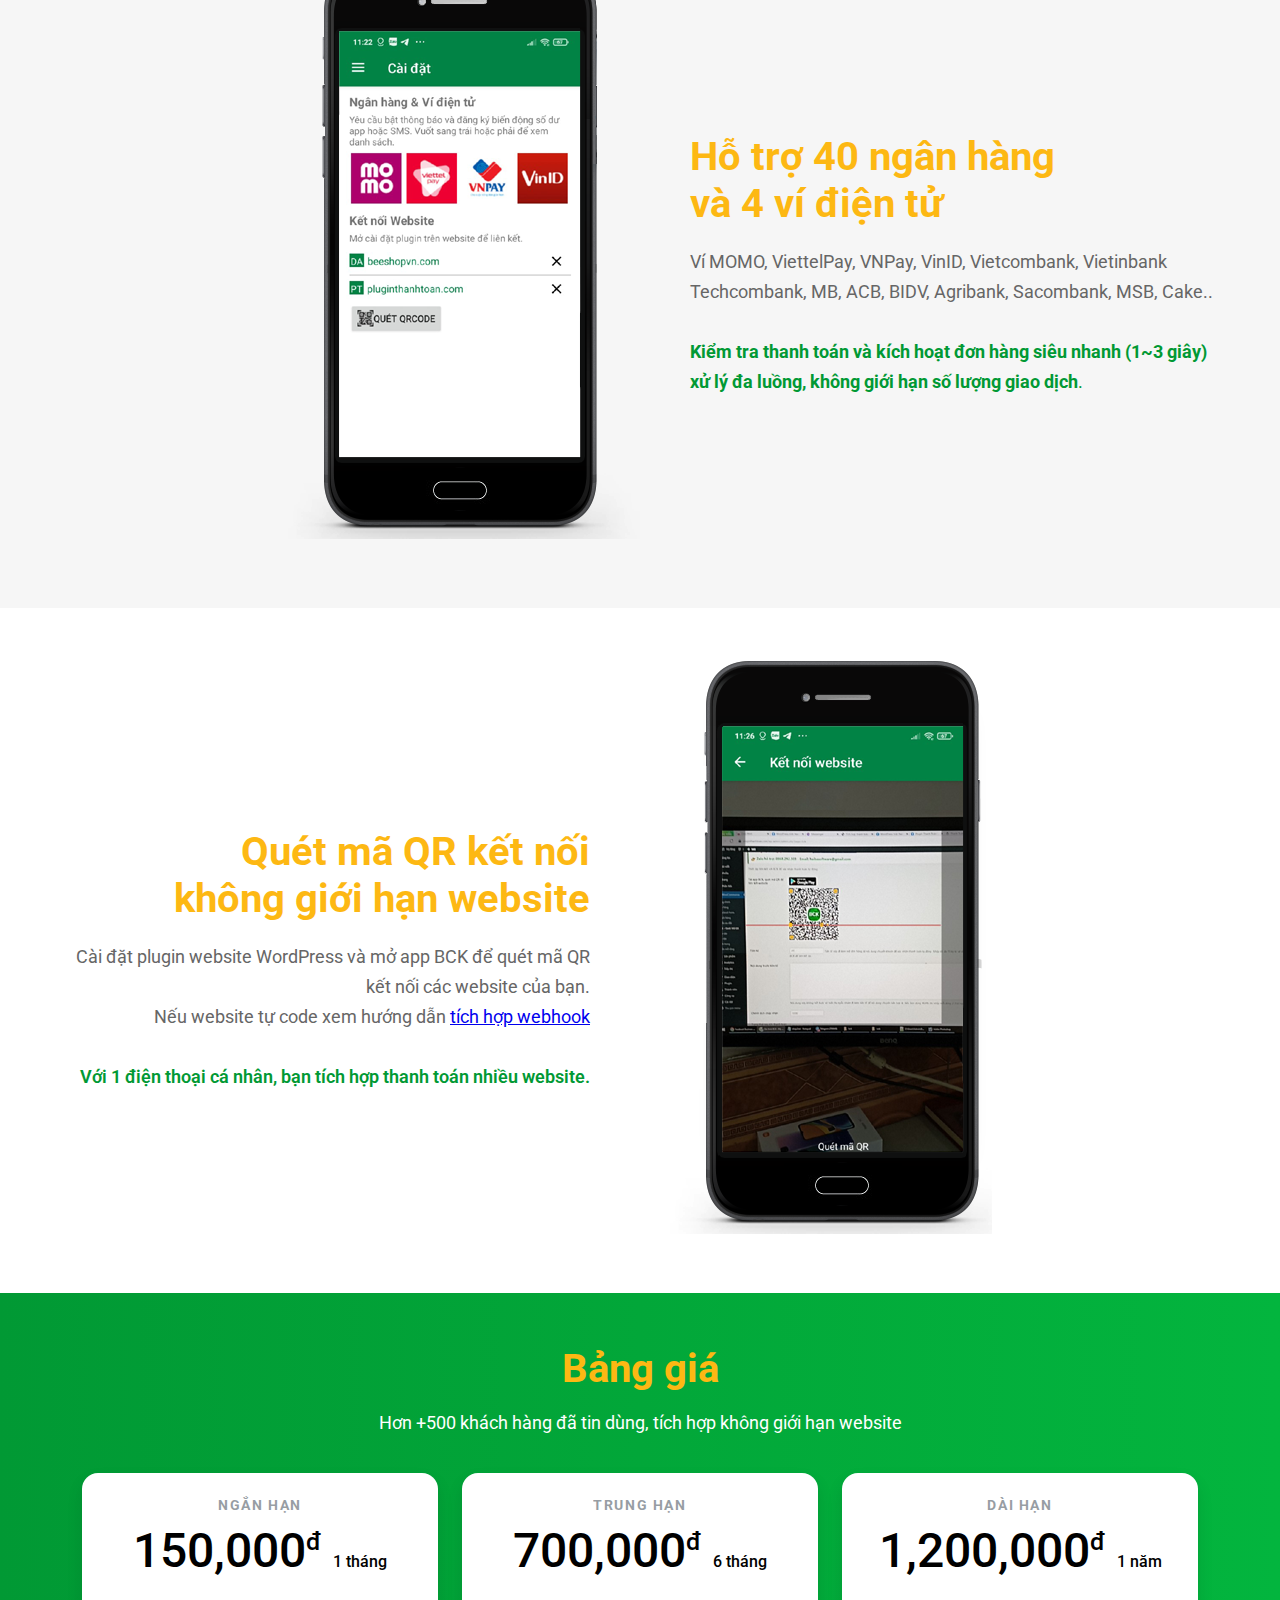
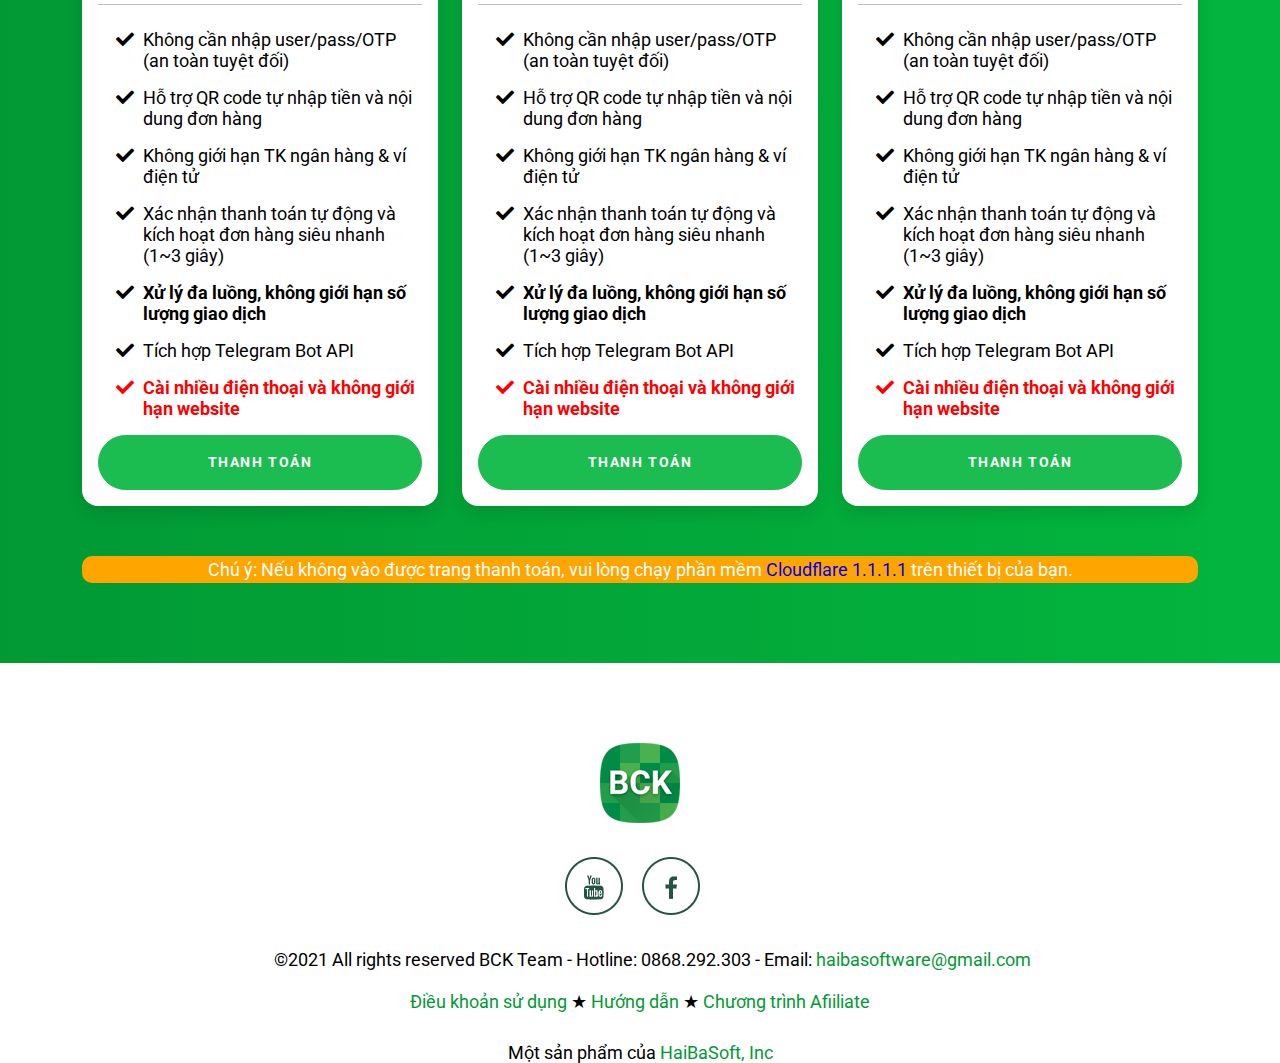
==== commit e6d3caca: "Update index.html" ====
--- a/index.html
+++ b/index.html
@@ -180,17 +180,17 @@
       <div class="col-lg-4">
         <div class="card mb-5 mb-lg-0">
           <div class="card-body">
-            <h5 class="card-title text-muted text-uppercase text-center">Trải nghiệm</h5>
+            <h5 class="card-title text-muted text-uppercase text-center">Ngắn hạn</h5>
             <h6 class="card-price text-center">150,000<sup>đ</sup> <span class="period">1 tháng</span></h6>
             <hr>
             <ul class="fa-ul">
               <li><span class="fa-li"><i class="fas fa-check"></i></span>Không cần nhập user/pass/OTP (an toàn tuyệt đối)</li>
               <li><span class="fa-li"><i class="fas fa-check"></i></span>Hỗ trợ QR code tự nhập tiền và nội dung đơn hàng</li>
               <li><span class="fa-li"><i class="fas fa-check"></i></span>Không giới hạn TK ngân hàng & ví điện tử</li>
-              <li><span class="fa-li"><i class="fas fa-check"></i></span>Xác nhận thanh toán tự động và kích hoạt đơn hàng nhanh</li>
+              <li><span class="fa-li"><i class="fas fa-check"></i></span>Xác nhận thanh toán tự động và kích hoạt đơn hàng siêu nhanh (1~3 giây)</li>
 		    <li><span class="fa-li"><i class="fas fa-check"></i></span><strong>Xử lý đa luồng, không giới hạn số lượng giao dịch</strong></li>
 		    <li><span class="fa-li"><i class="fas fa-check"></i></span>Tích hợp Telegram Bot API</li>
-		    <li><span class="fa-li" style="color:red"><i class="fas fa-check"></i></span><span style="color:red"><strong>Cài 5 website</strong></span></li>
+		    <li><span class="fa-li" style="color:red"><i class="fas fa-check"></i></span><span style="color:red"><strong>Cài nhiều điện thoại và không giới hạn website</strong></span></li>
             </ul>
             <div class="d-grid">
               <a href="https://bck-pay.haibasoft.com/order" target="_blank" class="btn btn-primary text-uppercase">Thanh toán</a>
@@ -202,17 +202,17 @@
       <div class="col-lg-4">
         <div class="card mb-5 mb-lg-0">
           <div class="card-body">
-            <h5 class="card-title text-muted text-uppercase text-center">Khởi nghiệp</h5>
+            <h5 class="card-title text-muted text-uppercase text-center">Trung hạn</h5>
             <h6 class="card-price text-center">700,000<sup>đ</sup> <span class="period">6 tháng</span></h6>
             <hr>
             <ul class="fa-ul">
               <li><span class="fa-li"><i class="fas fa-check"></i></span>Không cần nhập user/pass/OTP (an toàn tuyệt đối)</li>
               <li><span class="fa-li"><i class="fas fa-check"></i></span>Hỗ trợ QR code tự nhập tiền và nội dung đơn hàng</li>
               <li><span class="fa-li"><i class="fas fa-check"></i></span>Không giới hạn TK ngân hàng & ví điện tử</li>
-              <li><span class="fa-li"><i class="fas fa-check"></i></span>Xác nhận thanh toán tự động và kích hoạt đơn hàng nhanh (1~5 giây)</li>
+              <li><span class="fa-li"><i class="fas fa-check"></i></span>Xác nhận thanh toán tự động và kích hoạt đơn hàng siêu nhanh (1~3 giây)</li>
               <li><span class="fa-li"><i class="fas fa-check"></i></span><strong>Xử lý đa luồng, không giới hạn số lượng giao dịch</strong></li>
 		    <li><span class="fa-li"><i class="fas fa-check"></i></span>Tích hợp Telegram Bot API</li>
-		    <li><span class="fa-li" style="color:red"><i class="fas fa-check"></i></span><span style="color:red"><strong>Cài 10 website</strong></span></li>
+		    <li><span class="fa-li" style="color:red"><i class="fas fa-check"></i></span><span style="color:red"><strong>Cài nhiều điện thoại và không giới hạn website</strong></span></li>
             </ul>
             <div class="d-grid">
               <a href="https://bck-pay.haibasoft.com/order" target="_blank" class="btn btn-primary text-uppercase">Thanh toán</a>
@@ -224,7 +224,7 @@
       <div class="col-lg-4">
         <div class="card">
           <div class="card-body">
-            <h5 class="card-title text-muted text-uppercase text-center">Kinh doanh</h5>
+            <h5 class="card-title text-muted text-uppercase text-center">Dài hạn</h5>
             <h6 class="card-price text-center">1,200,000<sup>đ</sup> <span class="period">1 năm</span></h6>
             <hr>
             <ul class="fa-ul">
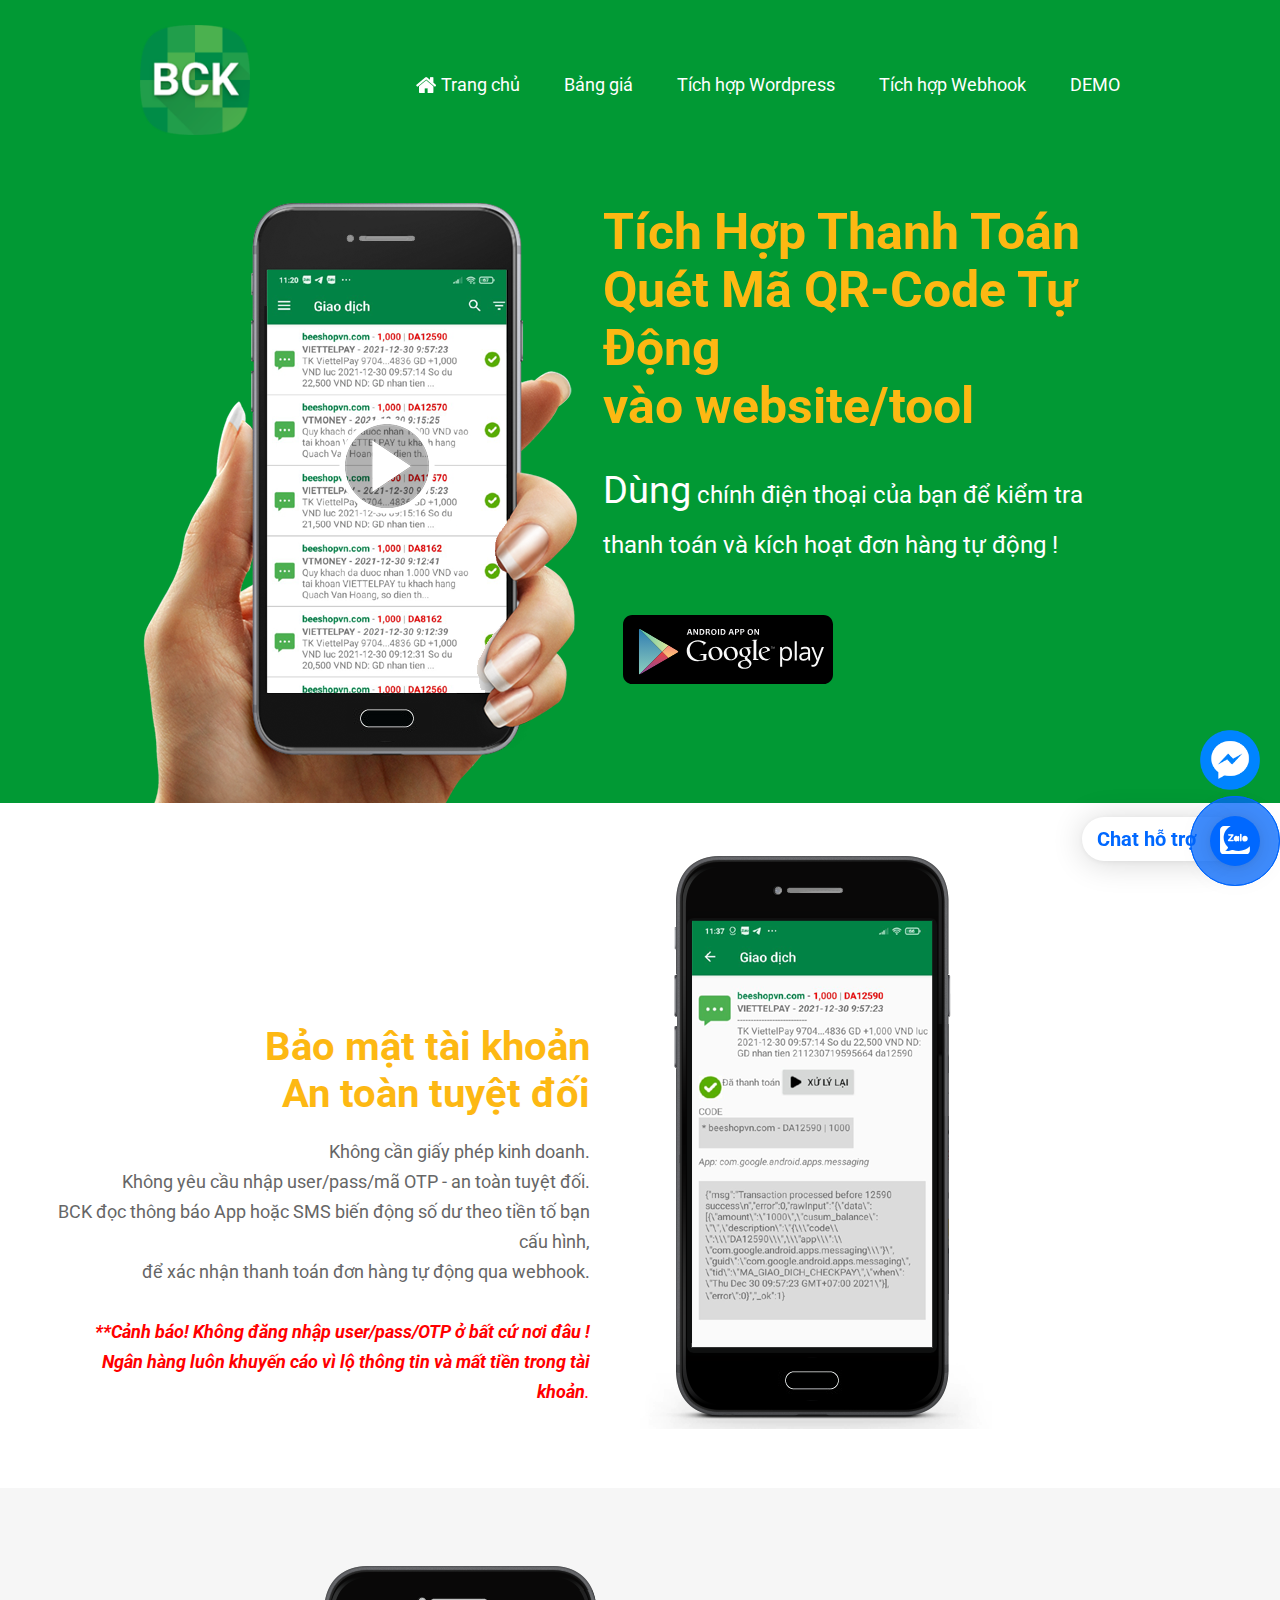
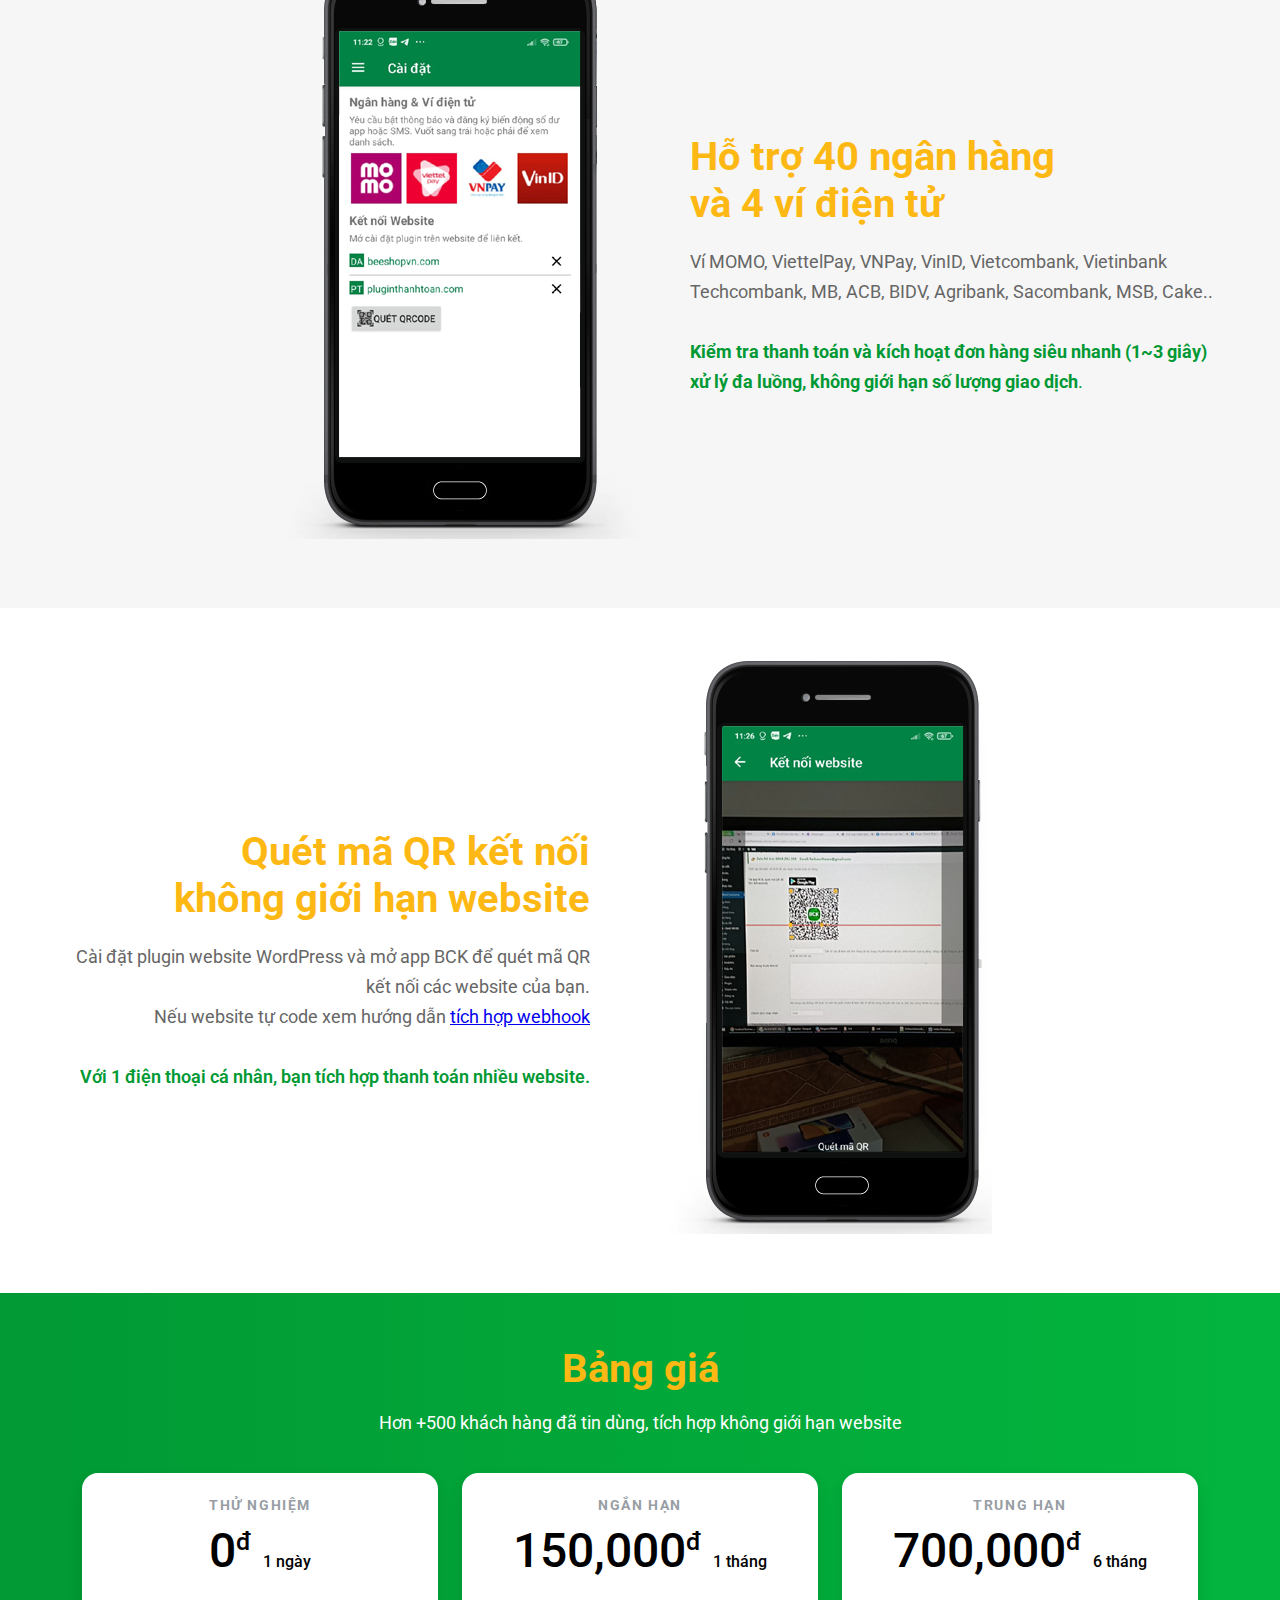
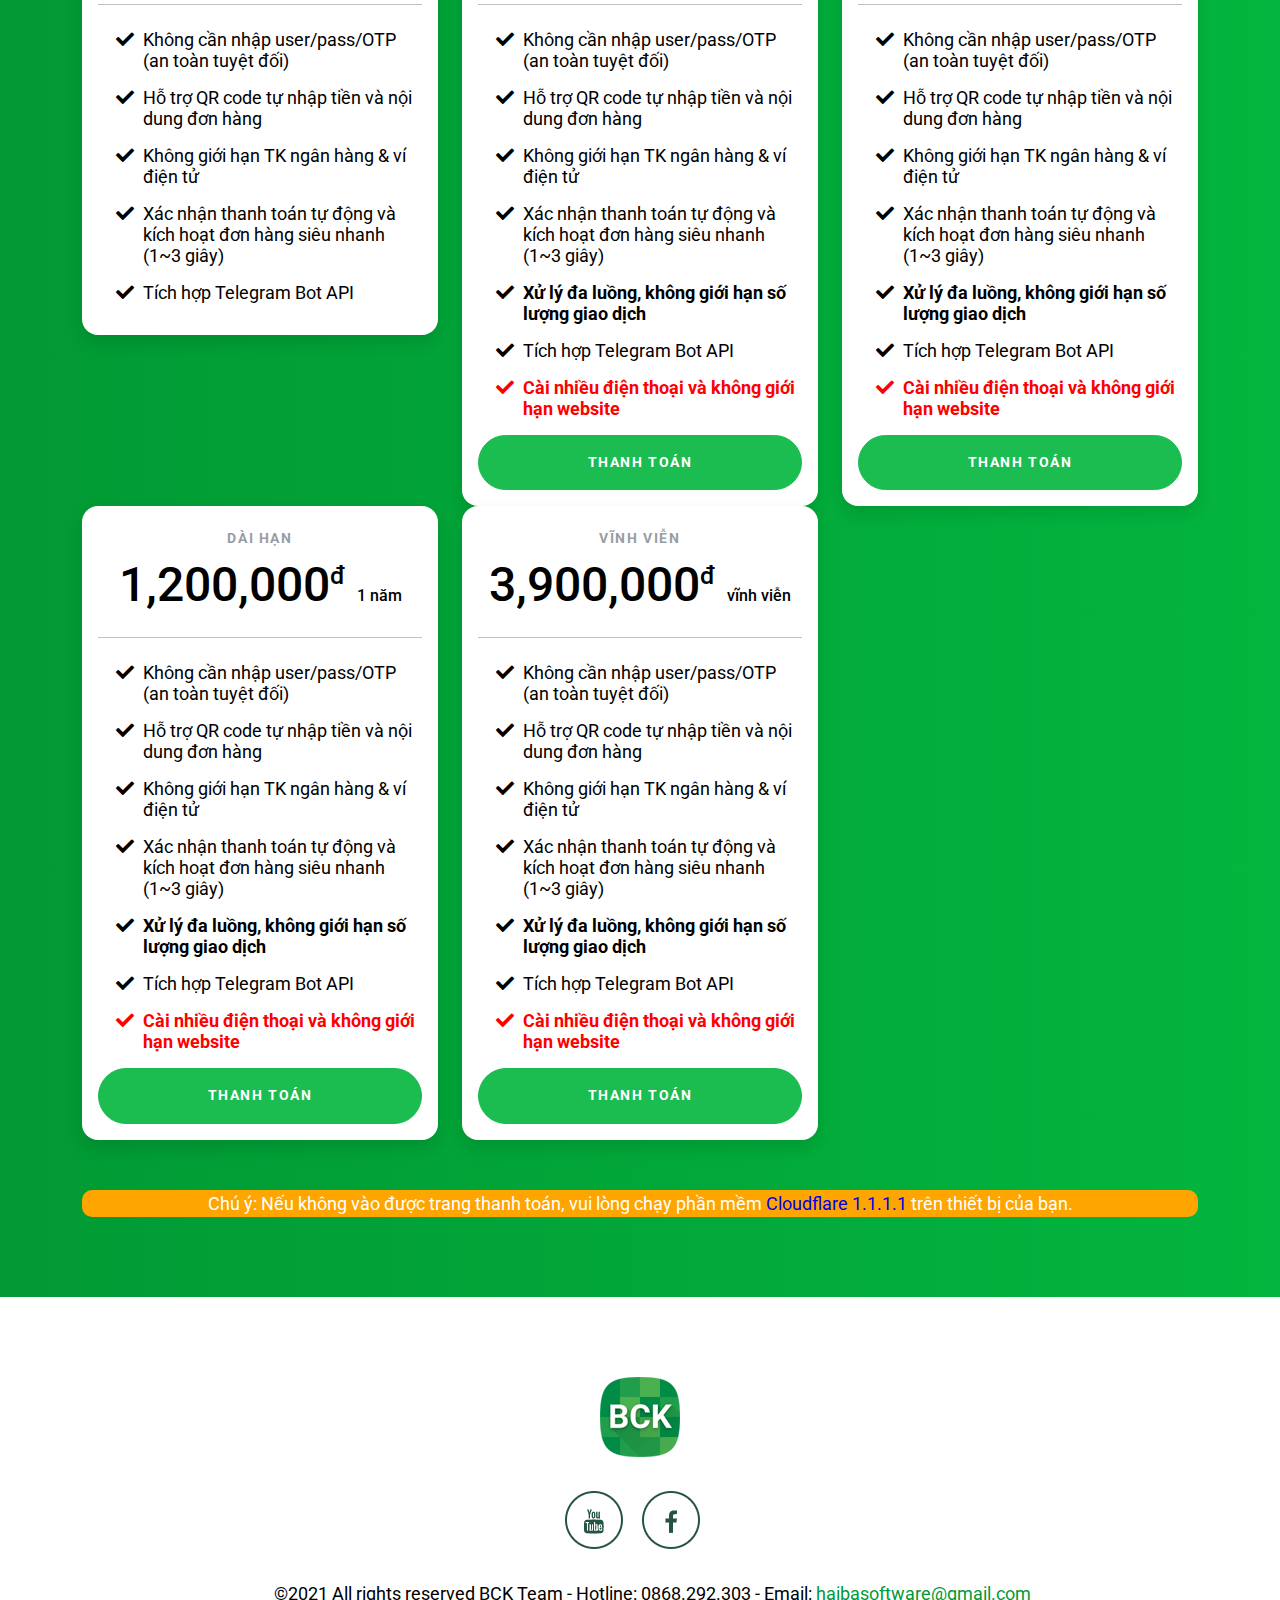
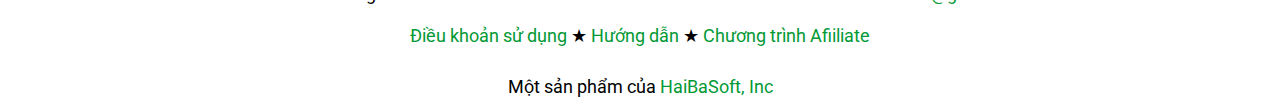
==== commit 0391cfd2: "Update index.html" ====
--- a/index.html
+++ b/index.html
@@ -176,6 +176,23 @@
   <h2 class="title">Bảng giá</h2>
   <div style="color:#fff; padding-bottom:40px">Hơn +500 khách hàng đã tin dùng, tích hợp không giới hạn website</div>
     <div class="row">
+	    <!-- Free Tier -->
+      <div class="col-lg-4">
+        <div class="card mb-5 mb-lg-0">
+          <div class="card-body">
+            <h5 class="card-title text-muted text-uppercase text-center">Thử nghiệm</h5>
+            <h6 class="card-price text-center">0<sup>đ</sup> <span class="period">1 ngày</span></h6>
+            <hr>
+            <ul class="fa-ul">
+              <li><span class="fa-li"><i class="fas fa-check"></i></span>Không cần nhập user/pass/OTP (an toàn tuyệt đối)</li>
+              <li><span class="fa-li"><i class="fas fa-check"></i></span>Hỗ trợ QR code tự nhập tiền và nội dung đơn hàng</li>
+              <li><span class="fa-li"><i class="fas fa-check"></i></span>Không giới hạn TK ngân hàng & ví điện tử</li>
+              <li><span class="fa-li"><i class="fas fa-check"></i></span>Xác nhận thanh toán tự động và kích hoạt đơn hàng siêu nhanh (1~3 giây)</li>
+		    <li><span class="fa-li"><i class="fas fa-check"></i></span>Tích hợp Telegram Bot API</li>
+            </ul>
+          </div>
+        </div>
+      </div> 
       <!-- Free Tier -->
       <div class="col-lg-4">
         <div class="card mb-5 mb-lg-0">
@@ -226,6 +243,28 @@
           <div class="card-body">
             <h5 class="card-title text-muted text-uppercase text-center">Dài hạn</h5>
             <h6 class="card-price text-center">1,200,000<sup>đ</sup> <span class="period">1 năm</span></h6>
+            <hr>
+            <ul class="fa-ul">
+              <li><span class="fa-li"><i class="fas fa-check"></i></span>Không cần nhập user/pass/OTP (an toàn tuyệt đối)</li>
+              <li><span class="fa-li"><i class="fas fa-check"></i></span>Hỗ trợ QR code tự nhập tiền và nội dung đơn hàng</li>
+              <li><span class="fa-li"><i class="fas fa-check"></i></span>Không giới hạn TK ngân hàng & ví điện tử</li>
+              <li><span class="fa-li"><i class="fas fa-check"></i></span>Xác nhận thanh toán tự động và kích hoạt đơn hàng siêu nhanh (1~3 giây)</li>
+              <li><span class="fa-li"><i class="fas fa-check"></i></span><strong>Xử lý đa luồng, không giới hạn số lượng giao dịch</strong></li>
+		    <li><span class="fa-li"><i class="fas fa-check"></i></span>Tích hợp Telegram Bot API</li>
+		    <li><span class="fa-li" style="color:red"><i class="fas fa-check"></i></span><span style="color:red"><strong>Cài nhiều điện thoại và không giới hạn website</strong></span></li>
+            </ul>
+            <div class="d-grid">
+              <a href="https://bck-pay.haibasoft.com/order" target="_blank" class="btn btn-primary text-uppercase">Thanh toán</a>
+            </div>
+          </div>
+        </div>
+      </div> 
+	     <!-- Plus Tier -->
+      <div class="col-lg-4">
+        <div class="card mb-5 mb-lg-0">
+          <div class="card-body">
+            <h5 class="card-title text-muted text-uppercase text-center">Vĩnh viễn</h5>
+            <h6 class="card-price text-center">3,900,000<sup>đ</sup> <span class="period">vĩnh viễn</span></h6>
             <hr>
             <ul class="fa-ul">
               <li><span class="fa-li"><i class="fas fa-check"></i></span>Không cần nhập user/pass/OTP (an toàn tuyệt đối)</li>
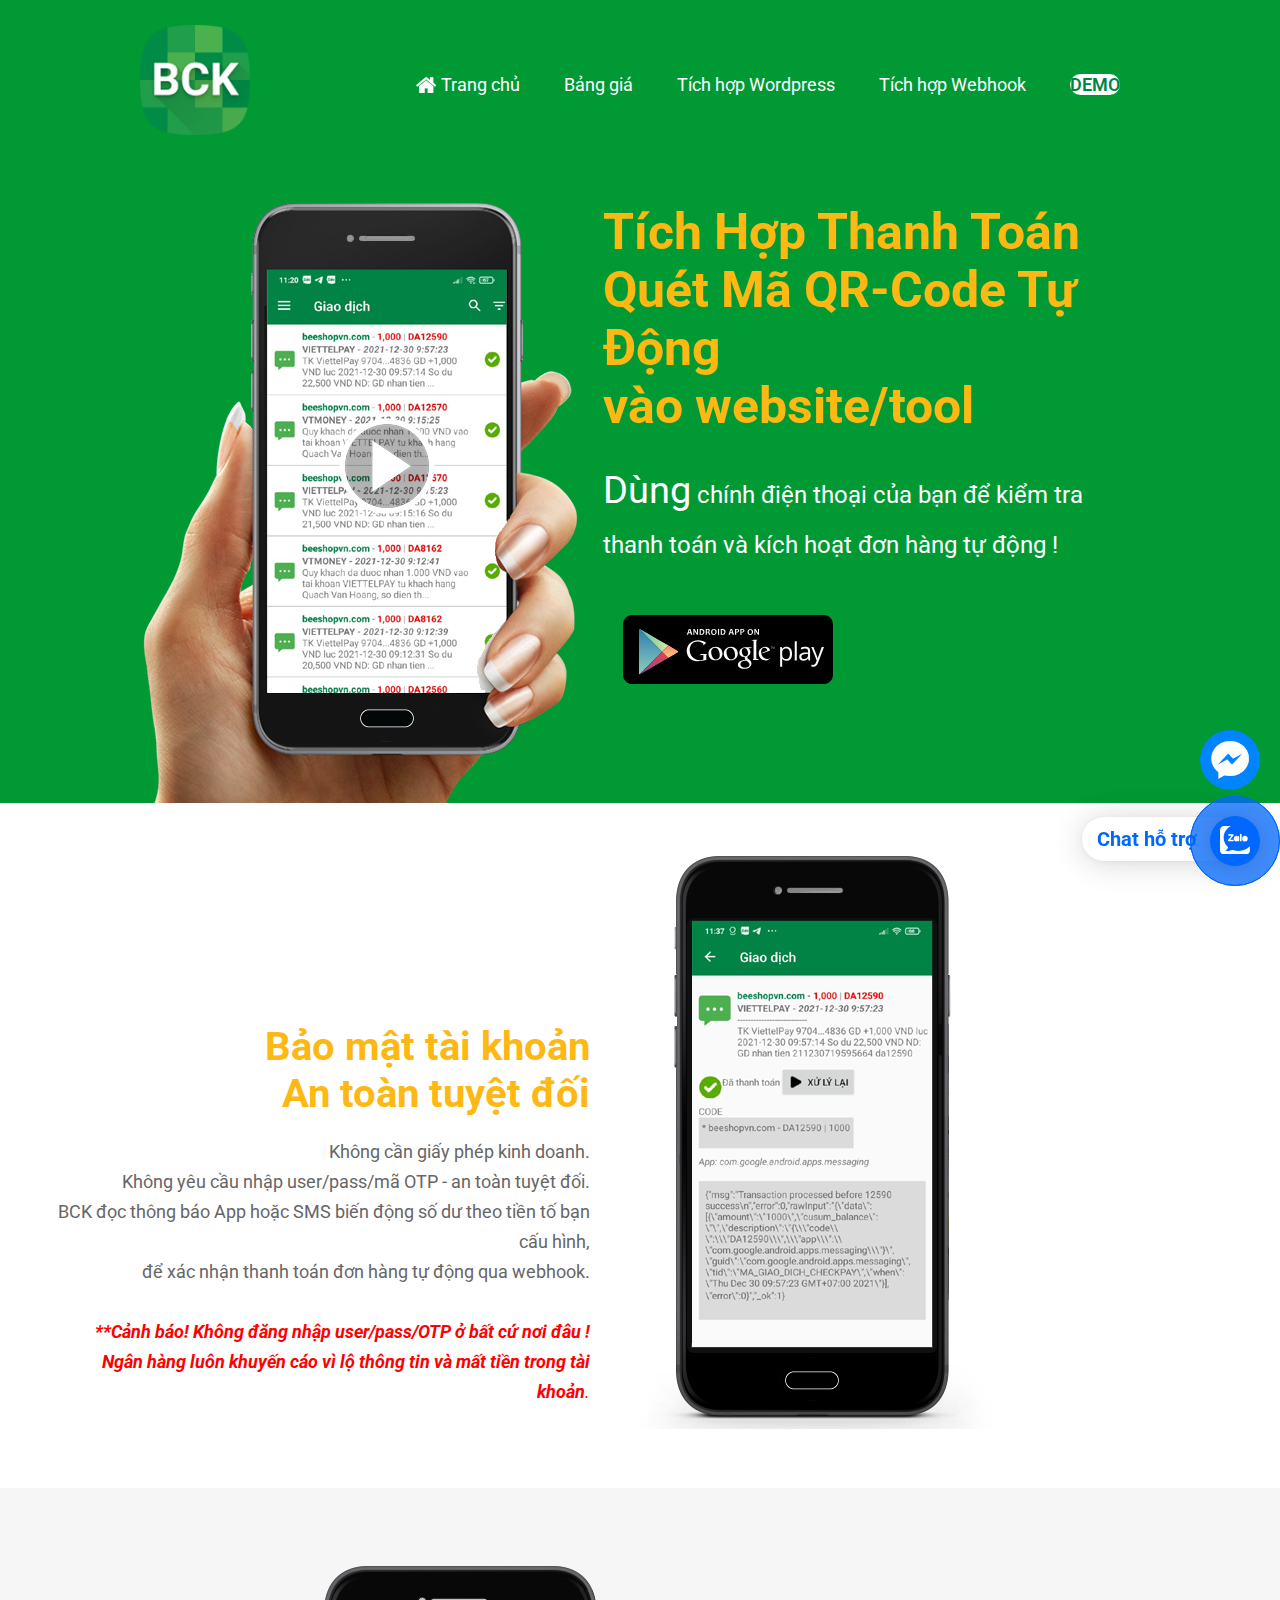
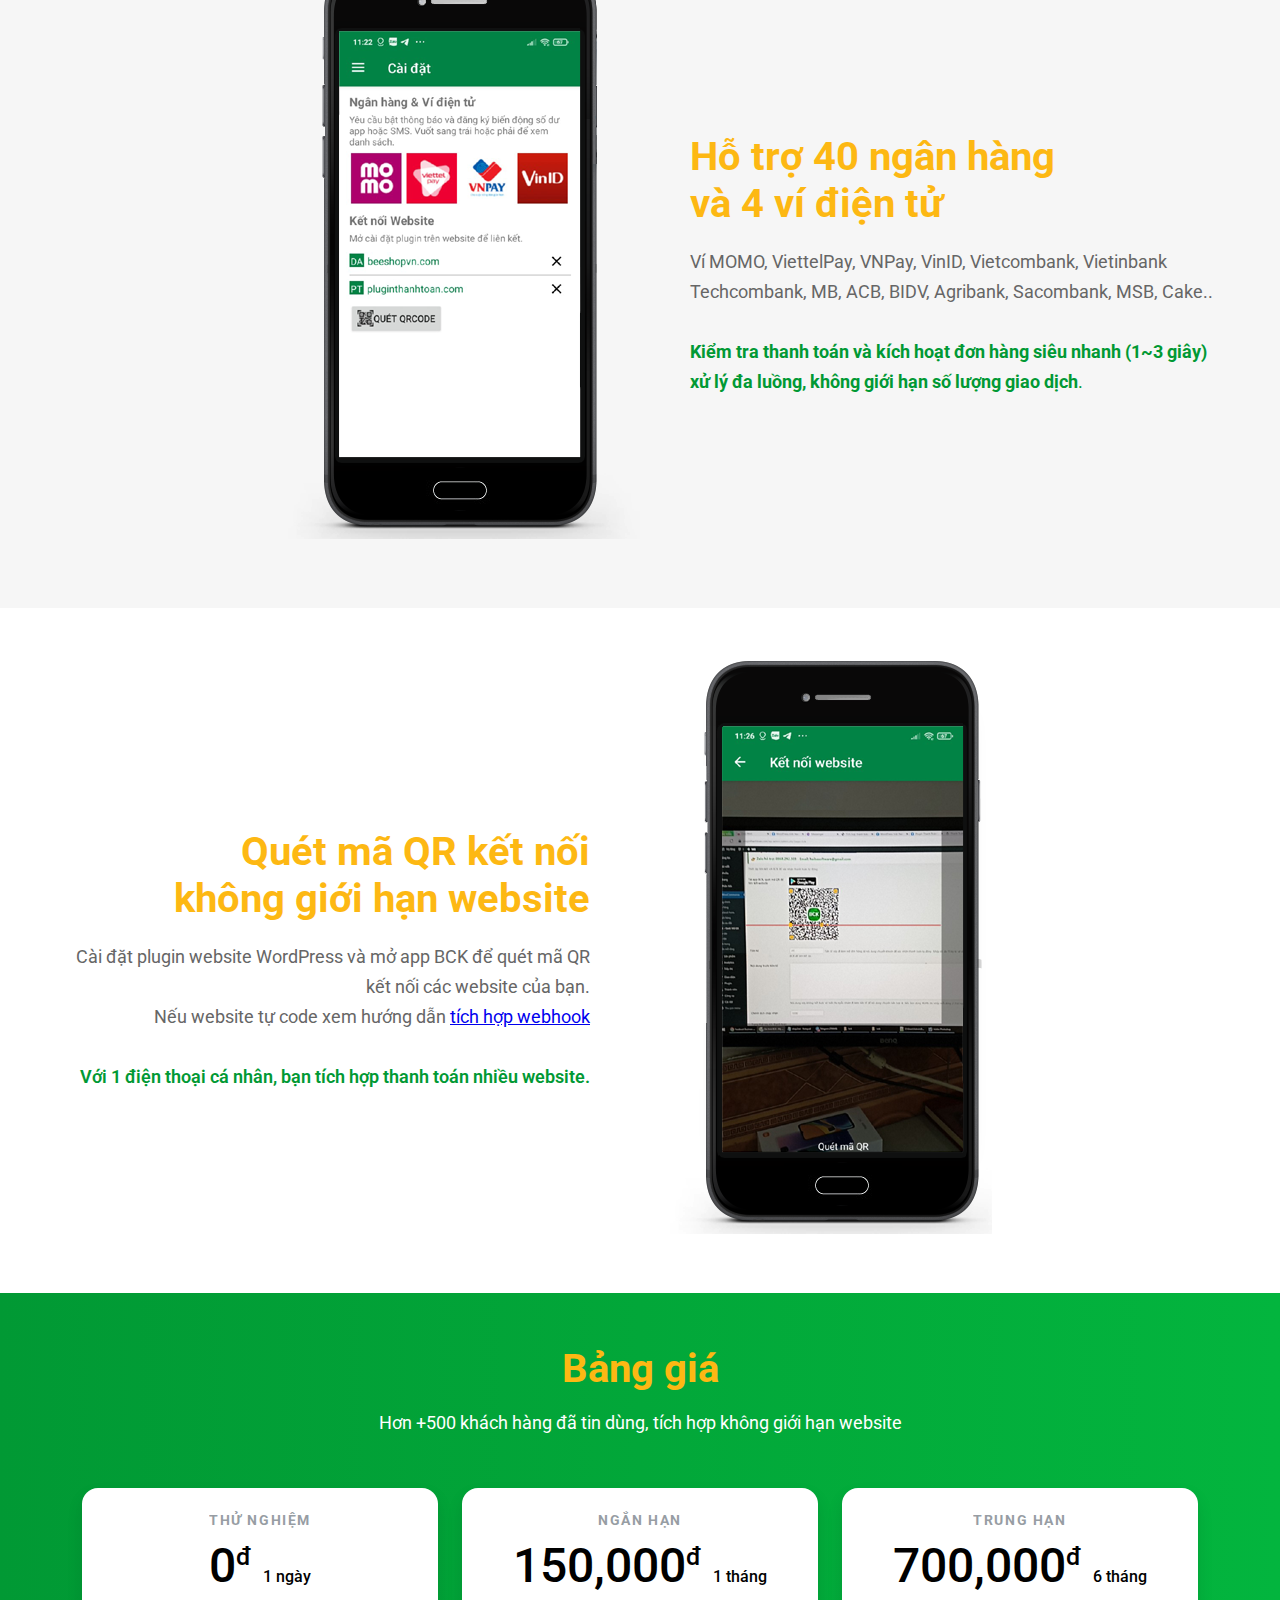
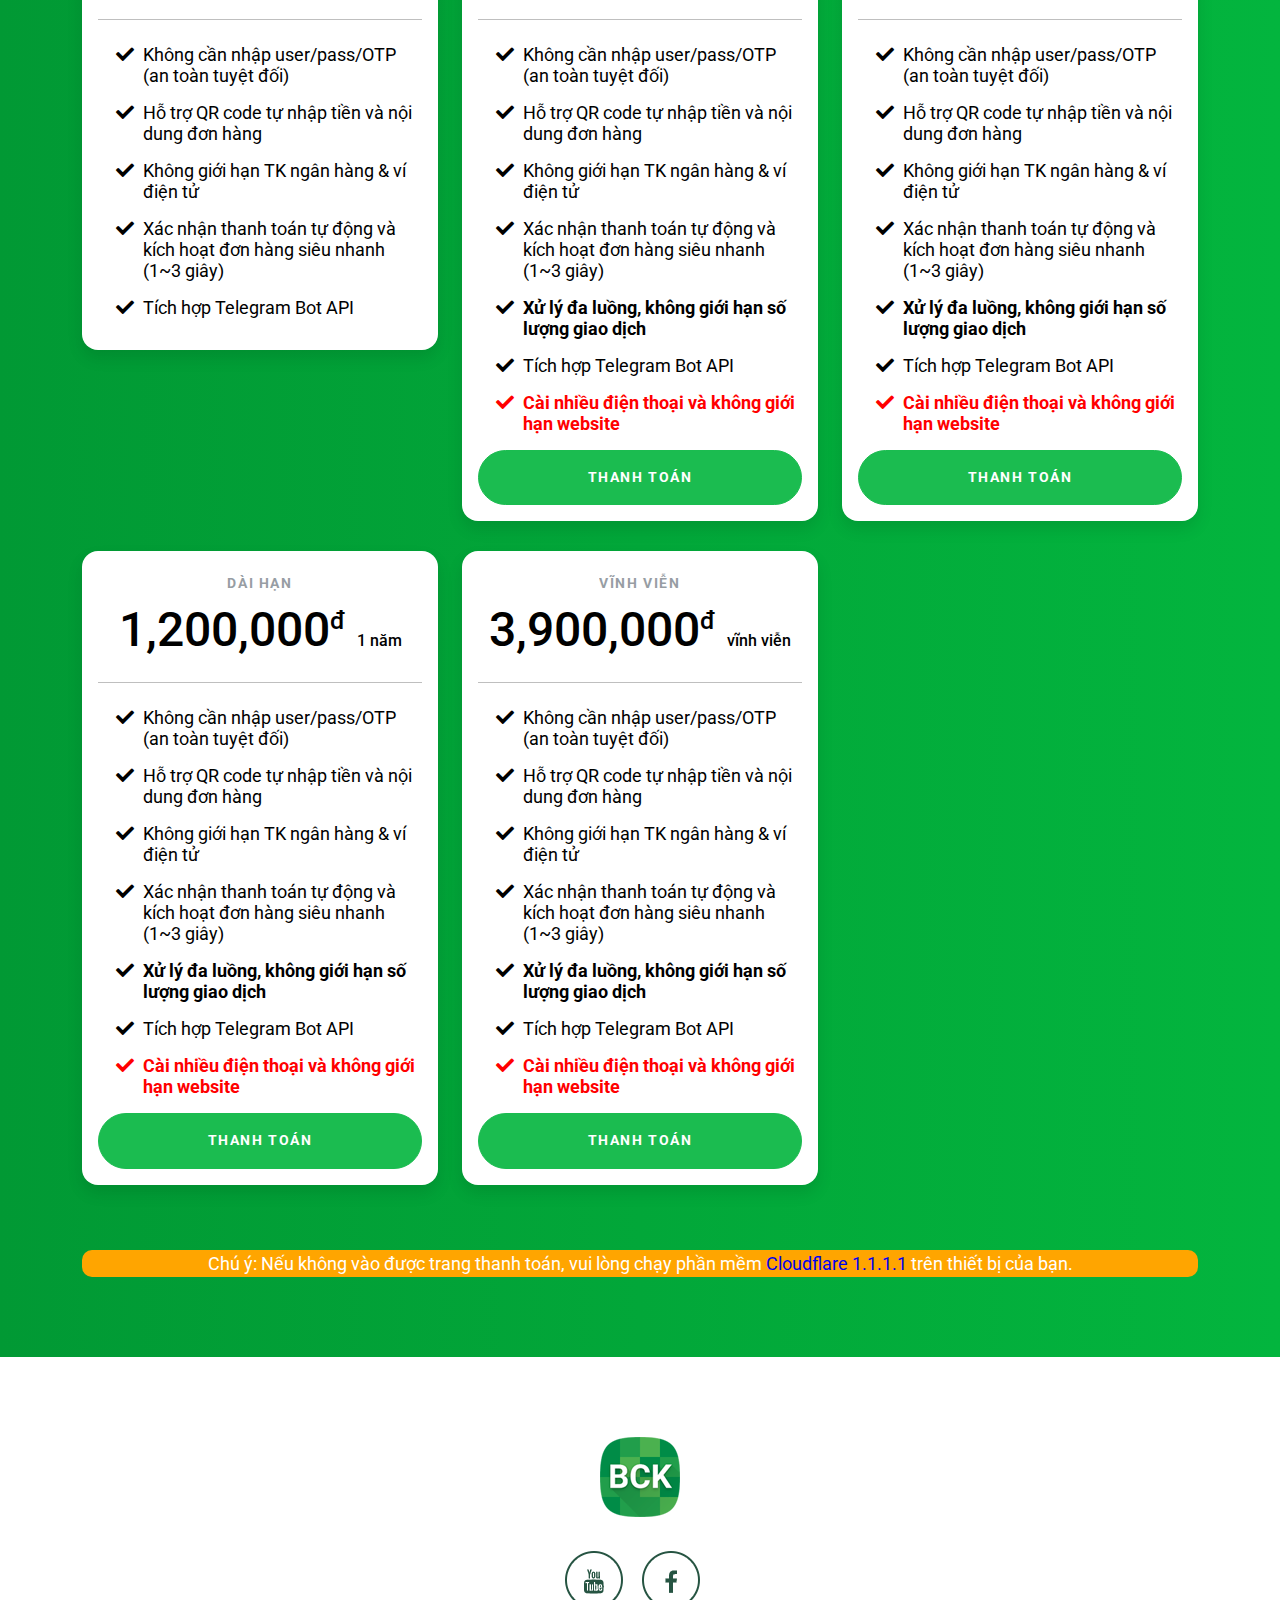
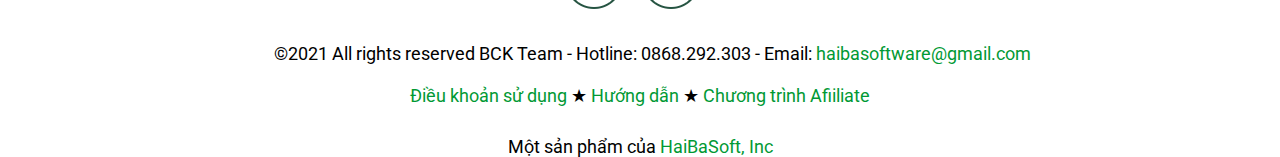
==== commit d61b9b5c: "Update index.html" ====
--- a/index.html
+++ b/index.html
@@ -100,7 +100,7 @@
 			    				<a href="https://bck.haibasoft.com/#banggia">Bảng giá</a>
 							<a href="https://bck.haibasoft.com/help.html">Tích hợp Wordpress</a>
 							<a target="_blank" href="https://huong-dan-bck.haibasoft.com/webhook">Tích hợp Webhook</a>
-			    <a target="_blank" href="https://demo.haibasoft.com/">DEMO</a>
+			    <a target="_blank" href="https://demo.haibasoft.com/"><span style="background: #fff;border-radius: 30px;color: #018345;font-weight: 600;">DEMO</span></a>
 					</div>
                 </div>
                 <div class="clear"></div>
--- a/bck/styles.css
+++ b/bck/styles.css
@@ -1,4 +1,4 @@
-body{font-family:'Roboto', sans-serif;font-size:18px}body,div,dl,dt,dd,ul,ol,li,h1,h2,h3,h4,h5,h6,pre,code,form,fieldset,legend,input,textarea,p,blockquote,th,td{margin:0;padding:0}img{border:none}.clear{clear:both}p{margin:0}a{text-decoration:none}.fl{float:left}.fr{float:right}.width50{width:50%}.header{background-image:url("../bck/bg.jpg");background-position:top center;background-size:cover;max-height:803px}.header1{display:inline-block;margin:25px 0 67px;width:100%;height:111px;float:left}.content{margin:0 auto;max-width:1000px;font-family:'Roboto', sans-serif}.header2>.fl{height:600px}.fr.menu{margin-top:40px}.menu a.fl{margin-right:20px}.menu a{color:#fff;font-size:18px;line-height:40px;padding:0 20px}.menu a.menu-home{background-image:url("../bck/icon-home.png");background-position:15px center;background-repeat:no-repeat;padding-left:40px}.menu a:hover{background-color:#fff;border-radius:25px;color:#019934}.menu a.menu-home:hover{background-image:url("../bck/icon-home.png")}.header2{display:inline-block;height:600px}.header2>.fr{width:490px;margin:0 20px}.header2>.fr>h1{color:#fdb813;font-size:50px}.header2>.fr>p.text{color:#fff;font-size:24px;line-height:50px;margin-bottom:25px;margin-top:30px}.header2>.fr>p.text strong{font-size:38px;font-weight:normal}.area1{margin-top:40px}.text-right{text-align:right}.text-left{text-align:left}.area1 .body,.area2 .body{margin:180px 50px 0}.area1 .body p,.area2 .body p{line-height:30px;color:#666}.area2{background-color:#f6f6f6;padding:65px 0;margin-top:55px}.area3{background-color:#019934;margin-top:55px;text-align:center}.area3 .big-slogan{margin:0px 0 0;color:#fff;padding:50px 0}.area3 .big-slogan h2{font-size:30px;margin:20px 0;text-transform:uppercase}.area3 .big-slogan h3{font-style:italic;font-weight:100}.area3 .big-slogan button{background-color:#fdb813;border:0 none;border-radius:50px;color:#fff;font-size:30px;font-weight:bold;margin-top:45px;padding:23px;text-transform:uppercase;cursor:pointer}.area3 .big-slogan button:hover{background-color:#ffb400}h2.title{color:#fdb813;font-size:40px;margin:20px 0}.footer{height:265px;width:100%;display:inline-block;margin:50px 0}.footer .content>p{margin-top:30px;text-align:center}.footer p a.item{margin-right:20px;display:inline-block;margin-right:15px}.footer p a{color:#019934;font-size:18px}.blockCountDown{margin:0 auto;text-align:center;width:355px}.blockCountDown p{color:#fdb813;font-size:24px;font-weight:bold;margin:0 0 10px;text-align:center;text-transform:uppercase}.blockCountDown .countdown-container{height:130px}.blockCountDown .time{backface-visibility:hidden;border-radius:5px;box-shadow:0 0 10px 0 rgba(0,0,0,0.5);display:inline-block;height:95px;perspective:479px;position:relative;text-align:center;transform:translate3d(0px, 0px, 0px);width:65px}.blockCountDown .count{background:#202020 none repeat scroll 0 0;color:#f8f8f8;display:block;font-family:'Roboto', sans-serif;font-size:2.5em;line-height:2.4em;overflow:hidden;position:absolute;text-align:center;text-shadow:0 0 10px rgba(0,0,0,0.8);top:0;transform:translateZ(0px);transform-style:flat;width:100%}.blockCountDown .count.top{border-bottom:1px solid rgba(255,255,255,0.1);border-radius:5px 5px 0 0;border-top:1px solid rgba(255,255,255,0.2);height:50%;transform-origin:50% 100% 0}.blockCountDown .count.bottom{background-image:linear-gradient(rgba(255,255,255,0.1), transparent);border-bottom:1px solid #000;border-radius:0 0 5px 5px;border-top:1px solid #000;height:50%;line-height:0;top:50%;transform-origin:50% 0 0}.blockCountDown .count.curr.top{transform:rotateX(0deg);z-index:3}.blockCountDown .count.next.bottom{transform:rotateX(90deg);z-index:2}.blockCountDown .flip .count.curr.top{transform:rotateX(-90deg);transition:all 250ms ease-in-out 0s}.blockCountDown .flip .count.next.bottom{transform:rotateX(0deg);transition:all 250ms ease-in-out 250ms}.blockCountDown .label{display:block;margin-top:5px;position:absolute;top:95px;width:100%;color:#fff}
-.fas{-moz-osx-font-smoothing:grayscale;-webkit-font-smoothing:antialiased;display:inline-block;font-style:normal;font-variant:normal;text-rendering:auto;line-height:1}.fa-ul{list-style-type:none;margin-left:2.5em;padding-left:0}.fa-ul>li{position:relative}.fa-li{left:-2em;position:absolute;text-align:center;width:2em;line-height:inherit}.fa-check:before{content:"\f00c"}.fa-times:before{content:"\f00d"}.fas{font-family:"Font Awesome 5 Free"}.fas{font-weight:900}*,::after,::before{box-sizing:border-box}hr{margin:1rem 0;color:inherit;background-color:currentColor;border:0;opacity:.25}hr:not([size]){height:1px}h5,h6{margin-top:0;margin-bottom:.5rem;font-weight:500;line-height:1.2}h5{font-size:1.25rem}h6{font-size:1rem}ul{padding-left:2rem}ul{margin-top:0;margin-bottom:1rem}strong{font-weight:bolder}::-moz-focus-inner{padding:0;border-style:none}.container{width:100%;padding-right:var(--bs-gutter-x,.75rem);padding-left:var(--bs-gutter-x,.75rem);margin-right:auto;margin-left:auto}@media (min-width:576px){.container{max-width:540px}}@media (min-width:768px){.container{max-width:720px}}@media (min-width:992px){.container{max-width:960px}}@media (min-width:1200px){.container{max-width:1140px}}@media (min-width:1400px){.container{max-width:1320px}}.row{--bs-gutter-x:1.5rem;--bs-gutter-y:0;display:flex;flex-wrap:wrap;margin-top:calc(var(--bs-gutter-y) * -1);margin-right:calc(var(--bs-gutter-x) * -.5);margin-left:calc(var(--bs-gutter-x) * -.5)}.row>*{flex-shrink:0;width:100%;max-width:100%;padding-right:calc(var(--bs-gutter-x) * .5);padding-left:calc(var(--bs-gutter-x) * .5);margin-top:var(--bs-gutter-y)}@media (min-width:992px){.col-lg-4{flex:0 0 auto;width:33.33333333%}}.btn{display:inline-block;font-weight:400;line-height:1.5;color:#212529;text-align:center;text-decoration:none;vertical-align:middle;cursor:pointer;-webkit-user-select:none;-moz-user-select:none;user-select:none;background-color:transparent;border:1px solid transparent;padding:.375rem .75rem;font-size:1rem;border-radius:.25rem;transition:color .15s ease-in-out,background-color .15s ease-in-out,border-color .15s ease-in-out,box-shadow .15s ease-in-out}@media (prefers-reduced-motion:reduce){.btn{transition:none}}.btn:hover{color:#212529}.btn:focus{outline:0;box-shadow:0 0 0 .25rem rgba(13,110,253,.25)}.btn:disabled{pointer-events:none;opacity:.65}.btn-primary{color:#fff;background-color:#03b53e;border-color:#03b53e}.btn-primary:hover{color:#fff;background-color:#019934;border-color:#019934}.btn-primary:focus{color:#fff;background-color:#019934;border-color:#019934;box-shadow:0 0 0 .25rem rgba(49,132,253,.5)}.btn-primary:active{color:#fff;background-color:#0a58ca;border-color:#0a53be}.btn-primary:active:focus{box-shadow:0 0 0 .25rem rgba(49,132,253,.5)}.btn-primary:disabled{color:#fff;background-color:#03b53e;border-color:#03b53e}.card{position:relative;display:flex;flex-direction:column;min-width:0;word-wrap:break-word;background-color:#fff;background-clip:border-box;border:1px solid rgba(0,0,0,.125);border-radius:.25rem}.card-body{flex:1 1 auto;padding:1rem}.card-title{margin-bottom:.5rem}.d-grid{display:grid!important}.mb-5{margin-bottom:3rem!important}.py-5{padding-top:2rem!important;padding-bottom:5rem!important}.text-center{text-align:center!important}.text-uppercase{text-transform:uppercase!important}.text-muted{--bs-text-opacity:1;color:#6c757d!important}@media (min-width:992px){.mb-lg-0{margin-bottom:0!important}}section.pricing{background:#007bff;background:linear-gradient(to right,#0062E6,#33AEFF)}.pricing .card{border:none;border-radius:1rem;transition:all .2s;box-shadow:0 .5rem 1rem 0 rgba(0,0,0,0.1)}.pricing hr{margin:1.5rem 0}.pricing .card-title{margin:.5rem 0;font-size:.9rem;letter-spacing:.1rem;font-weight:700}.pricing .card-price{font-size:3rem;margin:0}.pricing .card-price .period{font-size:1rem}.pricing ul li{margin-bottom:1rem}.pricing .text-muted{opacity:.7}.pricing .btn{font-size:80%;border-radius:5rem;letter-spacing:.1rem;font-weight:700;padding:1rem;opacity:.7;transition:all .2s}@media (min-width: 992px){.pricing .card:hover{margin-top:-.25rem;margin-bottom:.25rem;box-shadow:0 .5rem 1rem 0 rgba(0,0,0,0.3)}.pricing .card:hover .btn{opacity:1}}@font-face{font-family:"Font Awesome 5 Free";font-style:normal;font-weight:400;font-display:block;src:url(https://cdnjs.cloudflare.com/ajax/libs/font-awesome/5.15.3/webfonts/fa-regular-400.eot);src:url(https://cdnjs.cloudflare.com/ajax/libs/font-awesome/5.15.3/webfonts/fa-regular-400.eot#iefix) format("embedded-opentype"),url(https://cdnjs.cloudflare.com/ajax/libs/font-awesome/5.15.3/webfonts/fa-regular-400.woff2) format("woff2"),url(https://cdnjs.cloudflare.com/ajax/libs/font-awesome/5.15.3/webfonts/fa-regular-400.woff) format("woff"),url(https://cdnjs.cloudflare.com/ajax/libs/font-awesome/5.15.3/webfonts/fa-regular-400.ttf) format("truetype"),url(https://cdnjs.cloudflare.com/ajax/libs/font-awesome/5.15.3/webfonts/fa-regular-400.svg#fontawesome) format("svg")}@font-face{font-family:"Font Awesome 5 Free";font-style:normal;font-weight:900;font-display:block;src:url(https://cdnjs.cloudflare.com/ajax/libs/font-awesome/5.15.3/webfonts/fa-solid-900.eot);src:url(https://cdnjs.cloudflare.com/ajax/libs/font-awesome/5.15.3/webfonts/fa-solid-900.eot#iefix) format("embedded-opentype"),url(https://cdnjs.cloudflare.com/ajax/libs/font-awesome/5.15.3/webfonts/fa-solid-900.woff2) format("woff2"),url(https://cdnjs.cloudflare.com/ajax/libs/font-awesome/5.15.3/webfonts/fa-solid-900.woff) format("woff"),url(https://cdnjs.cloudflare.com/ajax/libs/font-awesome/5.15.3/webfonts/fa-solid-900.ttf) format("truetype"),url(https://cdnjs.cloudflare.com/ajax/libs/font-awesome/5.15.3/webfonts/fa-solid-900.svg#fontawesome) format("svg")}
+body{font-family:'Roboto', sans-serif;font-size:18px}body,div,dl,dt,dd,ul,ol,li,h1,h2,h3,h4,h5,h6,pre,code,form,fieldset,legend,input,textarea,p,blockquote,th,td{margin:0;padding:0}img{border:none}.clear{clear:both}p{margin:0}a{text-decoration:none}.fl{float:left}.fr{float:right}.width50{width:50%}.header{background-image:url("../bck/bg.jpg");background-position:top center;background-size:cover;max-height:803px}.header1{display:inline-block;margin:25px 0 67px;width:100%;height:111px;float:left}.content{margin:0 auto;max-width:1000px;font-family:'Roboto', sans-serif}.header2>.fl{height:600px}.fr.menu{margin-top:40px}.menu a.fl{margin-right:20px}.menu a{color:#fff;font-size:18px;line-height:40px;padding:10px 20px}.menu a.menu-home{background-image:url("../bck/icon-home.png");background-position:15px center;background-repeat:no-repeat;padding-left:40px}.menu a:hover{background-color:#fff;border-radius:25px;color:#019934}.menu a.menu-home:hover{background-image:url("../bck/icon-home.png")}.header2{display:inline-block;height:600px}.header2>.fr{width:490px;margin:0 20px}.header2>.fr>h1{color:#fdb813;font-size:50px}.header2>.fr>p.text{color:#fff;font-size:24px;line-height:50px;margin-bottom:25px;margin-top:30px}.header2>.fr>p.text strong{font-size:38px;font-weight:normal}.area1{margin-top:40px}.text-right{text-align:right}.text-left{text-align:left}.area1 .body,.area2 .body{margin:180px 50px 0}.area1 .body p,.area2 .body p{line-height:30px;color:#666}.area2{background-color:#f6f6f6;padding:65px 0;margin-top:55px}.area3{background-color:#019934;margin-top:55px;text-align:center}.area3 .big-slogan{margin:0px 0 0;color:#fff;padding:50px 0}.area3 .big-slogan h2{font-size:30px;margin:20px 0;text-transform:uppercase}.area3 .big-slogan h3{font-style:italic;font-weight:100}.area3 .big-slogan button{background-color:#fdb813;border:0 none;border-radius:50px;color:#fff;font-size:30px;font-weight:bold;margin-top:45px;padding:23px;text-transform:uppercase;cursor:pointer}.area3 .big-slogan button:hover{background-color:#ffb400}h2.title{color:#fdb813;font-size:40px;margin:20px 0}.footer{height:265px;width:100%;display:inline-block;margin:50px 0}.footer .content>p{margin-top:30px;text-align:center}.footer p a.item{margin-right:20px;display:inline-block;margin-right:15px}.footer p a{color:#019934;font-size:18px}.blockCountDown{margin:0 auto;text-align:center;width:355px}.blockCountDown p{color:#fdb813;font-size:24px;font-weight:bold;margin:0 0 10px;text-align:center;text-transform:uppercase}.blockCountDown .countdown-container{height:130px}.blockCountDown .time{backface-visibility:hidden;border-radius:5px;box-shadow:0 0 10px 0 rgba(0,0,0,0.5);display:inline-block;height:95px;perspective:479px;position:relative;text-align:center;transform:translate3d(0px, 0px, 0px);width:65px}.blockCountDown .count{background:#202020 none repeat scroll 0 0;color:#f8f8f8;display:block;font-family:'Roboto', sans-serif;font-size:2.5em;line-height:2.4em;overflow:hidden;position:absolute;text-align:center;text-shadow:0 0 10px rgba(0,0,0,0.8);top:0;transform:translateZ(0px);transform-style:flat;width:100%}.blockCountDown .count.top{border-bottom:1px solid rgba(255,255,255,0.1);border-radius:5px 5px 0 0;border-top:1px solid rgba(255,255,255,0.2);height:50%;transform-origin:50% 100% 0}.blockCountDown .count.bottom{background-image:linear-gradient(rgba(255,255,255,0.1), transparent);border-bottom:1px solid #000;border-radius:0 0 5px 5px;border-top:1px solid #000;height:50%;line-height:0;top:50%;transform-origin:50% 0 0}.blockCountDown .count.curr.top{transform:rotateX(0deg);z-index:3}.blockCountDown .count.next.bottom{transform:rotateX(90deg);z-index:2}.blockCountDown .flip .count.curr.top{transform:rotateX(-90deg);transition:all 250ms ease-in-out 0s}.blockCountDown .flip .count.next.bottom{transform:rotateX(0deg);transition:all 250ms ease-in-out 250ms}.blockCountDown .label{display:block;margin-top:5px;position:absolute;top:95px;width:100%;color:#fff}
+.fas{-moz-osx-font-smoothing:grayscale;-webkit-font-smoothing:antialiased;display:inline-block;font-style:normal;font-variant:normal;text-rendering:auto;line-height:1}.fa-ul{list-style-type:none;margin-left:2.5em;padding-left:0}.fa-ul>li{position:relative}.fa-li{left:-2em;position:absolute;text-align:center;width:2em;line-height:inherit}.fa-check:before{content:"\f00c"}.fa-times:before{content:"\f00d"}.fas{font-family:"Font Awesome 5 Free"}.fas{font-weight:900}*,::after,::before{box-sizing:border-box}hr{margin:1rem 0;color:inherit;background-color:currentColor;border:0;opacity:.25}hr:not([size]){height:1px}h5,h6{margin-top:0;margin-bottom:.5rem;font-weight:500;line-height:1.2}h5{font-size:1.25rem}h6{font-size:1rem}ul{padding-left:2rem}ul{margin-top:0;margin-bottom:1rem}strong{font-weight:bolder}::-moz-focus-inner{padding:0;border-style:none}.container{width:100%;padding-right:var(--bs-gutter-x,.75rem);padding-left:var(--bs-gutter-x,.75rem);margin-right:auto;margin-left:auto}@media (min-width:576px){.container{max-width:540px}}@media (min-width:768px){.container{max-width:720px}}@media (min-width:992px){.container{max-width:960px}}@media (min-width:1200px){.container{max-width:1140px}}@media (min-width:1400px){.container{max-width:1320px}}.row{--bs-gutter-x:1.5rem;--bs-gutter-y:0;display:flex;flex-wrap:wrap;margin-top:calc(var(--bs-gutter-y) * -1);margin-right:calc(var(--bs-gutter-x) * -.5);margin-left:calc(var(--bs-gutter-x) * -.5)}.row>*{flex-shrink:0;width:100%;max-width:100%;padding-right:calc(var(--bs-gutter-x) * .5);padding-left:calc(var(--bs-gutter-x) * .5);margin-top:var(--bs-gutter-y)}@media (min-width:992px){.col-lg-4{flex:0 0 auto;width:33.33333333%;margin-block:15px}}.btn{display:inline-block;font-weight:400;line-height:1.5;color:#212529;text-align:center;text-decoration:none;vertical-align:middle;cursor:pointer;-webkit-user-select:none;-moz-user-select:none;user-select:none;background-color:transparent;border:1px solid transparent;padding:.375rem .75rem;font-size:1rem;border-radius:.25rem;transition:color .15s ease-in-out,background-color .15s ease-in-out,border-color .15s ease-in-out,box-shadow .15s ease-in-out}@media (prefers-reduced-motion:reduce){.btn{transition:none}}.btn:hover{color:#212529}.btn:focus{outline:0;box-shadow:0 0 0 .25rem rgba(13,110,253,.25)}.btn:disabled{pointer-events:none;opacity:.65}.btn-primary{color:#fff;background-color:#03b53e;border-color:#03b53e}.btn-primary:hover{color:#fff;background-color:#019934;border-color:#019934}.btn-primary:focus{color:#fff;background-color:#019934;border-color:#019934;box-shadow:0 0 0 .25rem rgba(49,132,253,.5)}.btn-primary:active{color:#fff;background-color:#0a58ca;border-color:#0a53be}.btn-primary:active:focus{box-shadow:0 0 0 .25rem rgba(49,132,253,.5)}.btn-primary:disabled{color:#fff;background-color:#03b53e;border-color:#03b53e}.card{position:relative;display:flex;flex-direction:column;min-width:0;word-wrap:break-word;background-color:#fff;background-clip:border-box;border:1px solid rgba(0,0,0,.125);border-radius:.25rem}.card-body{flex:1 1 auto;padding:1rem}.card-title{margin-bottom:.5rem}.d-grid{display:grid!important}.mb-5{margin-bottom:3rem!important}.py-5{padding-top:2rem!important;padding-bottom:5rem!important}.text-center{text-align:center!important}.text-uppercase{text-transform:uppercase!important}.text-muted{--bs-text-opacity:1;color:#6c757d!important}@media (min-width:992px){.mb-lg-0{margin-bottom:0!important}}section.pricing{background:#007bff;background:linear-gradient(to right,#0062E6,#33AEFF)}.pricing .card{border:none;border-radius:1rem;transition:all .2s;box-shadow:0 .5rem 1rem 0 rgba(0,0,0,0.1)}.pricing hr{margin:1.5rem 0}.pricing .card-title{margin:.5rem 0;font-size:.9rem;letter-spacing:.1rem;font-weight:700}.pricing .card-price{font-size:3rem;margin:0}.pricing .card-price .period{font-size:1rem}.pricing ul li{margin-bottom:1rem}.pricing .text-muted{opacity:.7}.pricing .btn{font-size:80%;border-radius:5rem;letter-spacing:.1rem;font-weight:700;padding:1rem;opacity:.7;transition:all .2s}@media (min-width: 992px){.pricing .card:hover{margin-top:-.25rem;margin-bottom:.25rem;box-shadow:0 .5rem 1rem 0 rgba(0,0,0,0.3)}.pricing .card:hover .btn{opacity:1}}@font-face{font-family:"Font Awesome 5 Free";font-style:normal;font-weight:400;font-display:block;src:url(https://cdnjs.cloudflare.com/ajax/libs/font-awesome/5.15.3/webfonts/fa-regular-400.eot);src:url(https://cdnjs.cloudflare.com/ajax/libs/font-awesome/5.15.3/webfonts/fa-regular-400.eot#iefix) format("embedded-opentype"),url(https://cdnjs.cloudflare.com/ajax/libs/font-awesome/5.15.3/webfonts/fa-regular-400.woff2) format("woff2"),url(https://cdnjs.cloudflare.com/ajax/libs/font-awesome/5.15.3/webfonts/fa-regular-400.woff) format("woff"),url(https://cdnjs.cloudflare.com/ajax/libs/font-awesome/5.15.3/webfonts/fa-regular-400.ttf) format("truetype"),url(https://cdnjs.cloudflare.com/ajax/libs/font-awesome/5.15.3/webfonts/fa-regular-400.svg#fontawesome) format("svg")}@font-face{font-family:"Font Awesome 5 Free";font-style:normal;font-weight:900;font-display:block;src:url(https://cdnjs.cloudflare.com/ajax/libs/font-awesome/5.15.3/webfonts/fa-solid-900.eot);src:url(https://cdnjs.cloudflare.com/ajax/libs/font-awesome/5.15.3/webfonts/fa-solid-900.eot#iefix) format("embedded-opentype"),url(https://cdnjs.cloudflare.com/ajax/libs/font-awesome/5.15.3/webfonts/fa-solid-900.woff2) format("woff2"),url(https://cdnjs.cloudflare.com/ajax/libs/font-awesome/5.15.3/webfonts/fa-solid-900.woff) format("woff"),url(https://cdnjs.cloudflare.com/ajax/libs/font-awesome/5.15.3/webfonts/fa-solid-900.ttf) format("truetype"),url(https://cdnjs.cloudflare.com/ajax/libs/font-awesome/5.15.3/webfonts/fa-solid-900.svg#fontawesome) format("svg")}
 section.pricing{background:#019934;background:linear-gradient(to right,#019934,#03b53e)}.pricing .card{border:none;border-radius:1rem;transition:all .2s;box-shadow:0 .5rem 1rem 0 rgba(0,0,0,0.1)}.pricing hr{margin:1.5rem 0}.pricing .card-title{margin:.5rem 0;font-size:.9rem;letter-spacing:.1rem;font-weight:700}.pricing .card-price{font-size:3rem;margin:0}.pricing .card-price .period{font-size:1rem}.pricing ul li{margin-bottom:1rem}.pricing .text-muted{opacity:.7}.pricing .btn{font-size:80%;border-radius:5rem;letter-spacing:.1rem;font-weight:700;padding:1rem;opacity:.9;transition:all .2s;background-image: url(https://cdn-icons-png.flaticon.com/512/732/732208.png);background-repeat: no-repeat;background-position-x: left;background-size: 50px}@media (min-width: 992px){.pricing .card:hover{margin-top:-.25rem;margin-bottom:.25rem;box-shadow:0 .5rem 1rem 0 rgba(0,0,0,0.3)}.pricing .card:hover .btn{opacity:1}}sup{font-size:25px}
 .pricing .fa-ul{text-align: left;}
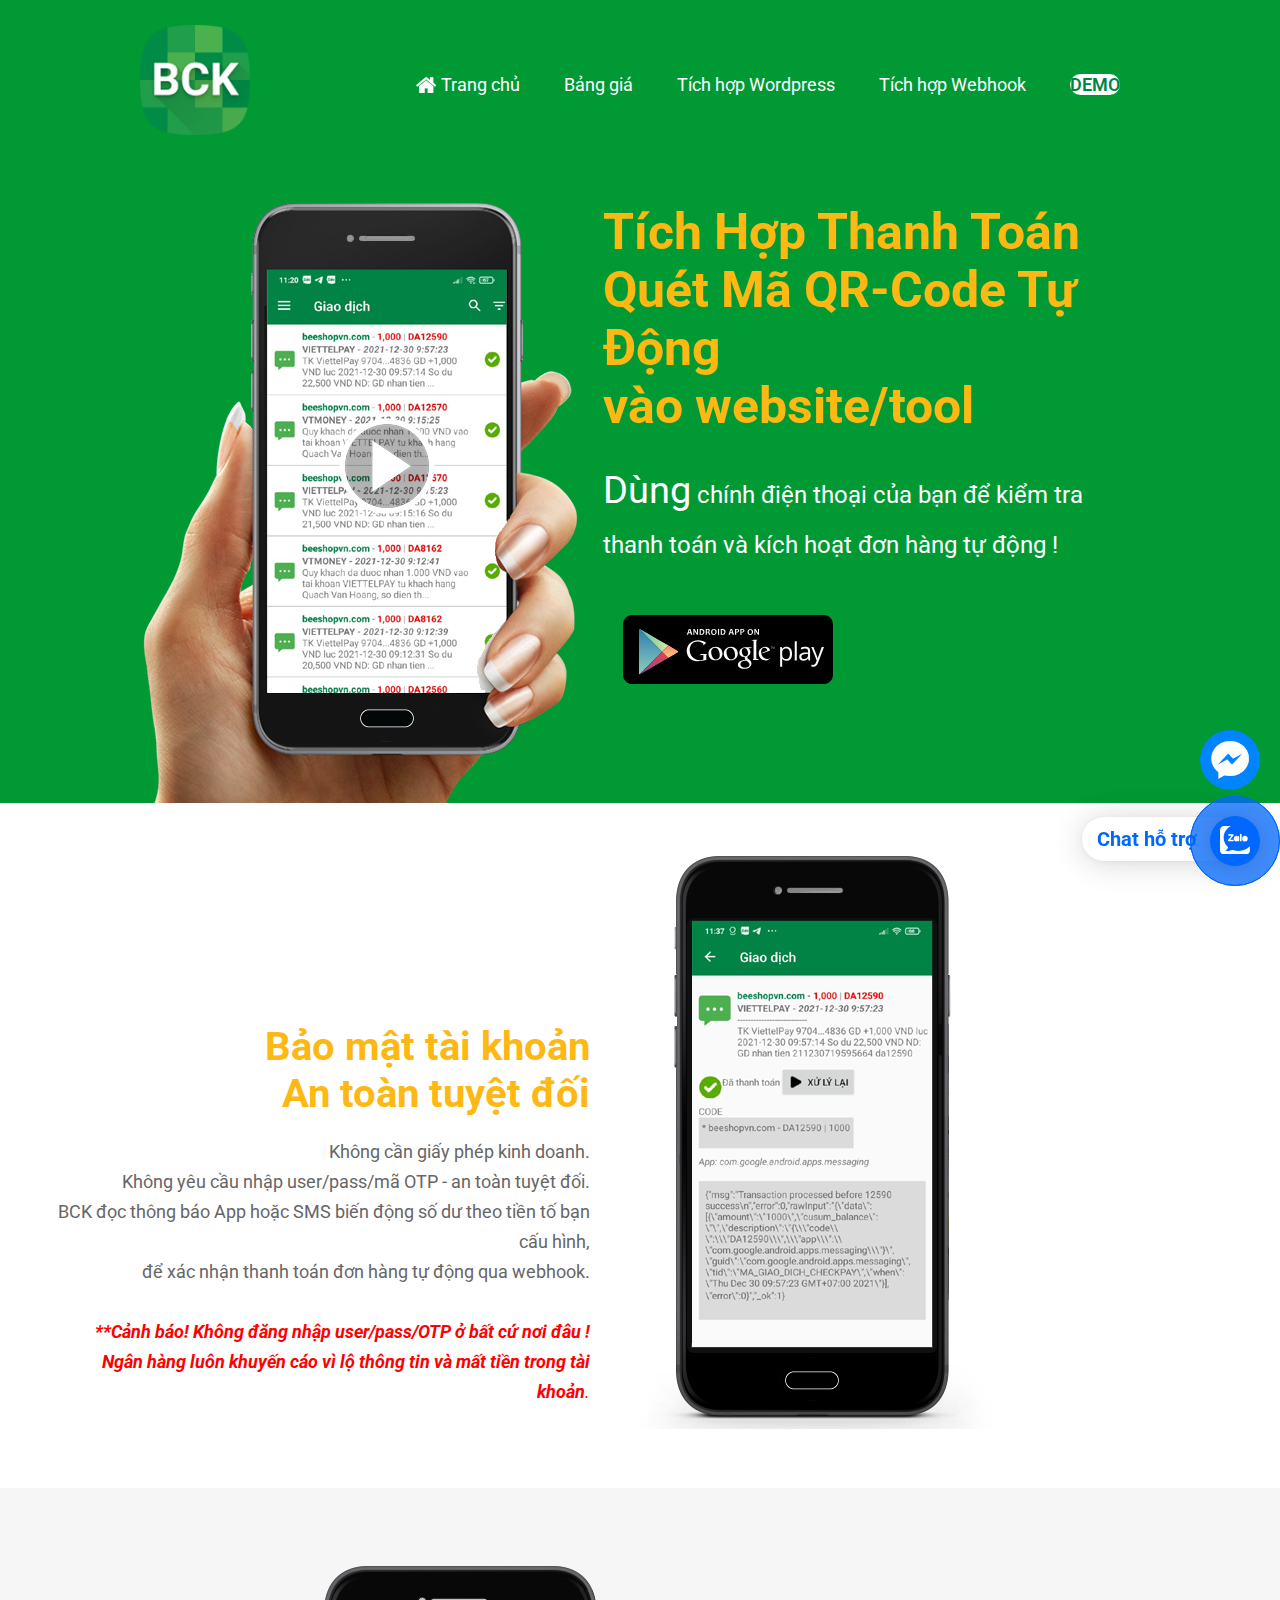
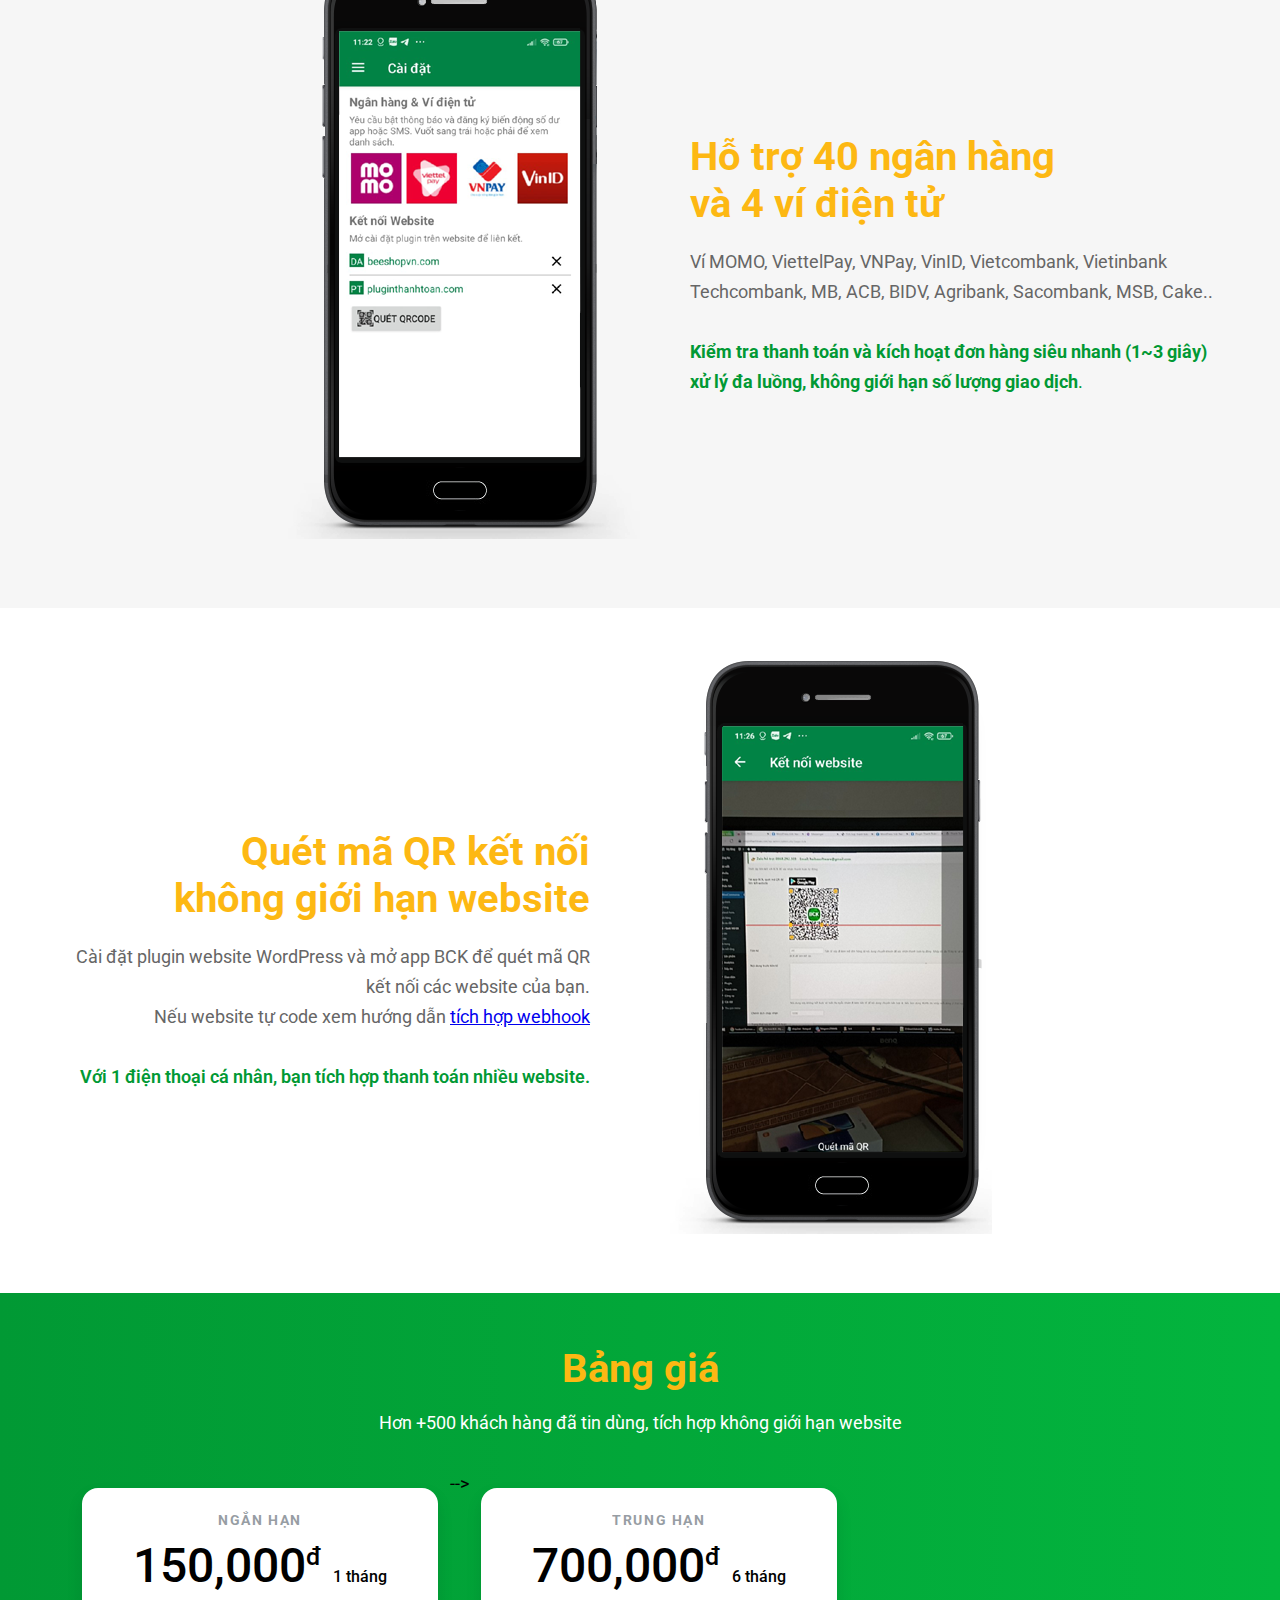
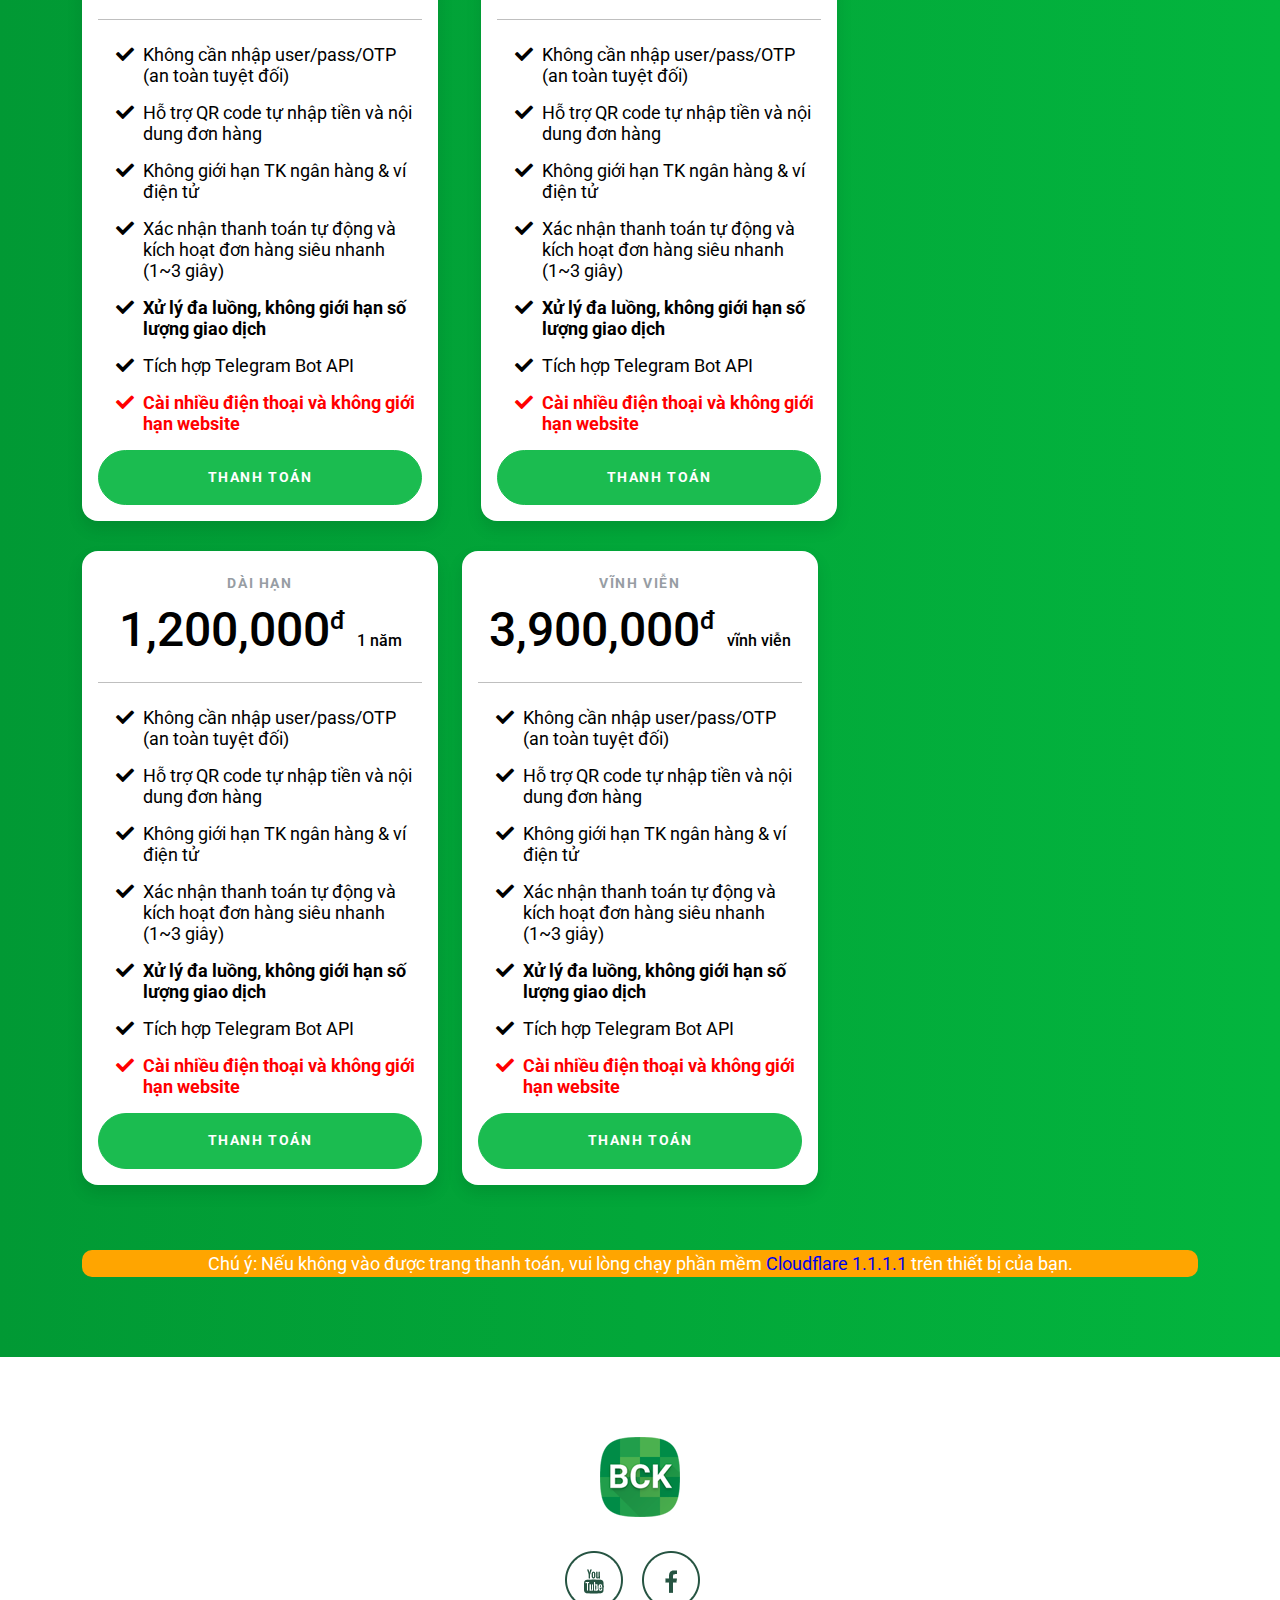
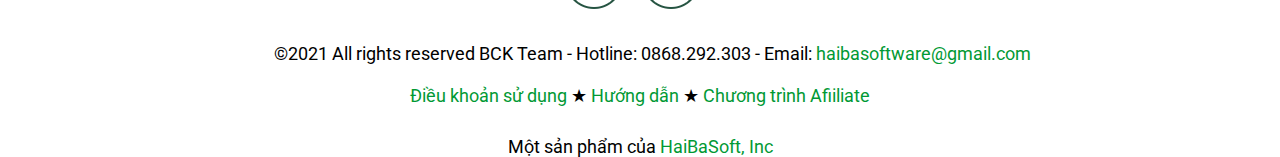
==== commit 8067c1f0: "Update index.html" ====
--- a/index.html
+++ b/index.html
@@ -177,7 +177,7 @@
   <div style="color:#fff; padding-bottom:40px">Hơn +500 khách hàng đã tin dùng, tích hợp không giới hạn website</div>
     <div class="row">
 	    <!-- Free Tier -->
-      <div class="col-lg-4">
+   <!--   <div class="col-lg-4">
         <div class="card mb-5 mb-lg-0">
           <div class="card-body">
             <h5 class="card-title text-muted text-uppercase text-center">Thử nghiệm</h5>
@@ -214,7 +214,7 @@
             </div>
           </div>
         </div>
-      </div> 
+      </div> -->
       <!-- Plus Tier -->
       <div class="col-lg-4">
         <div class="card mb-5 mb-lg-0">
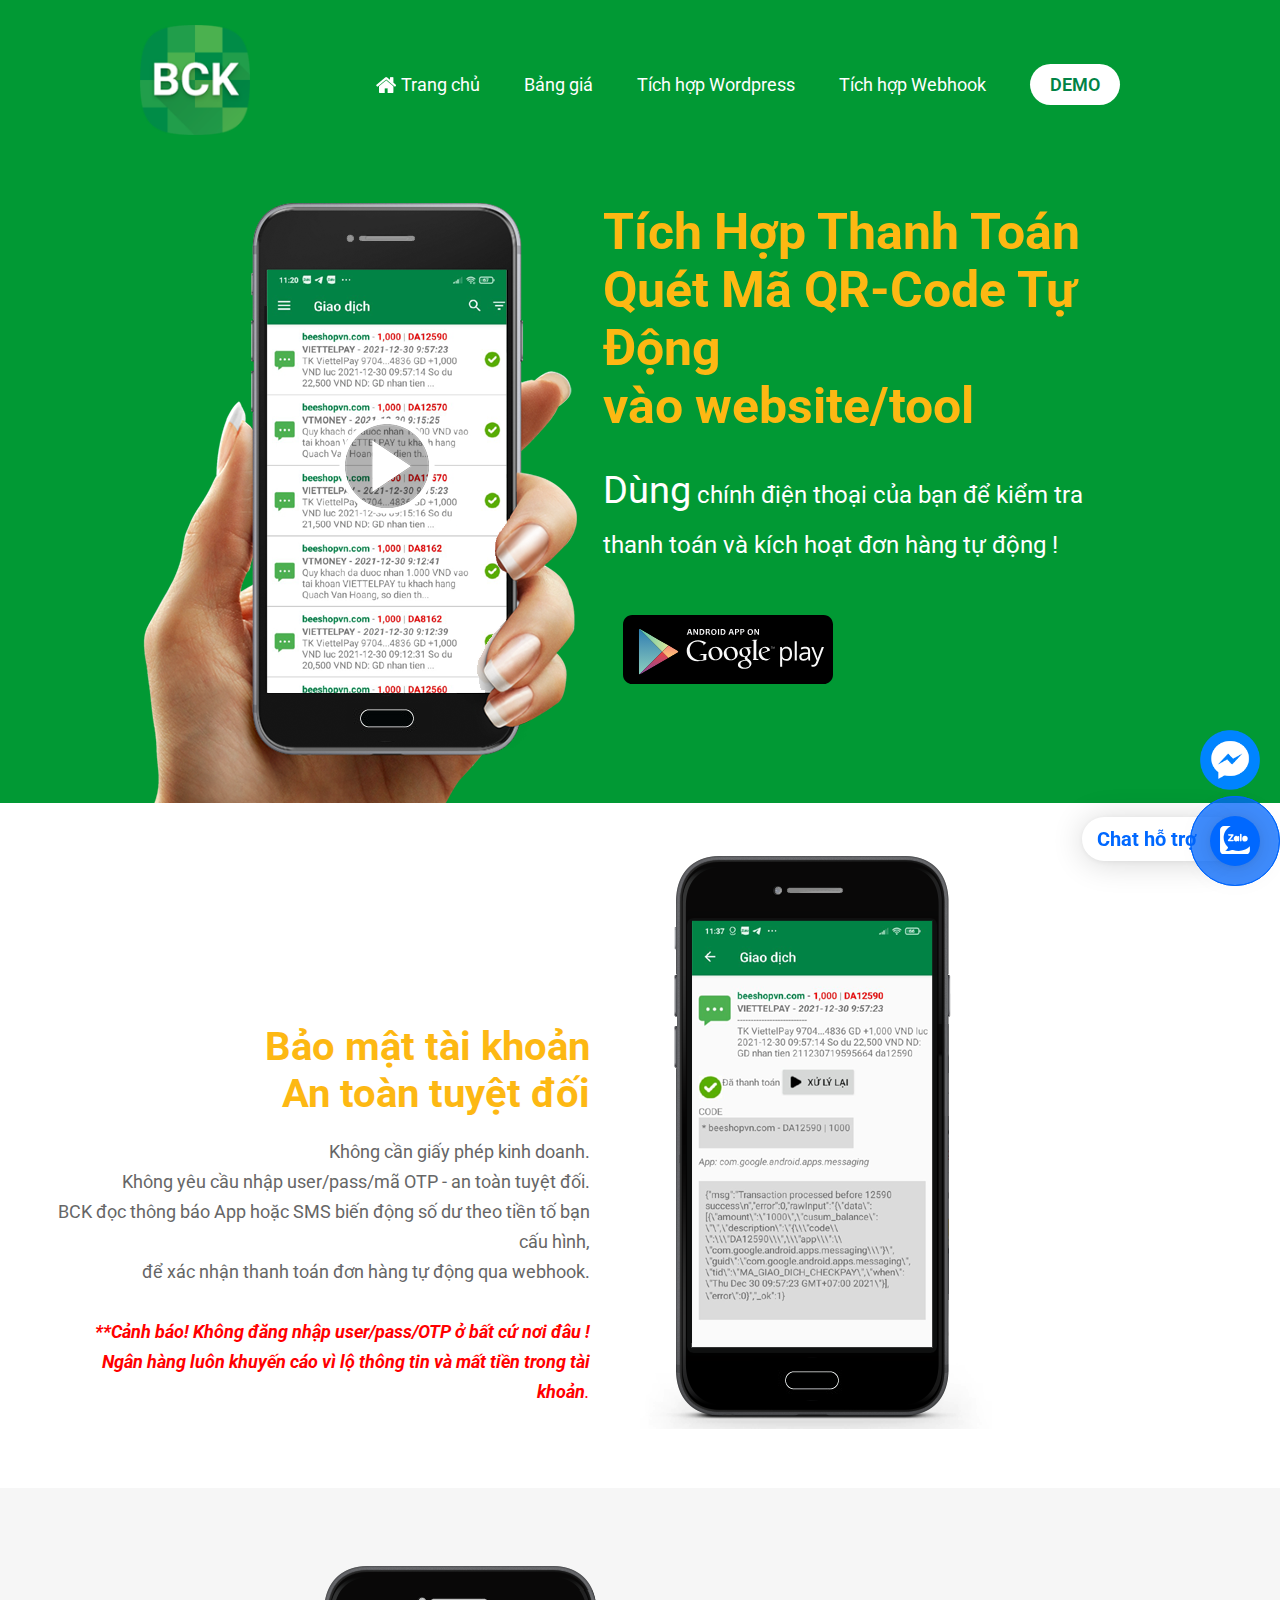
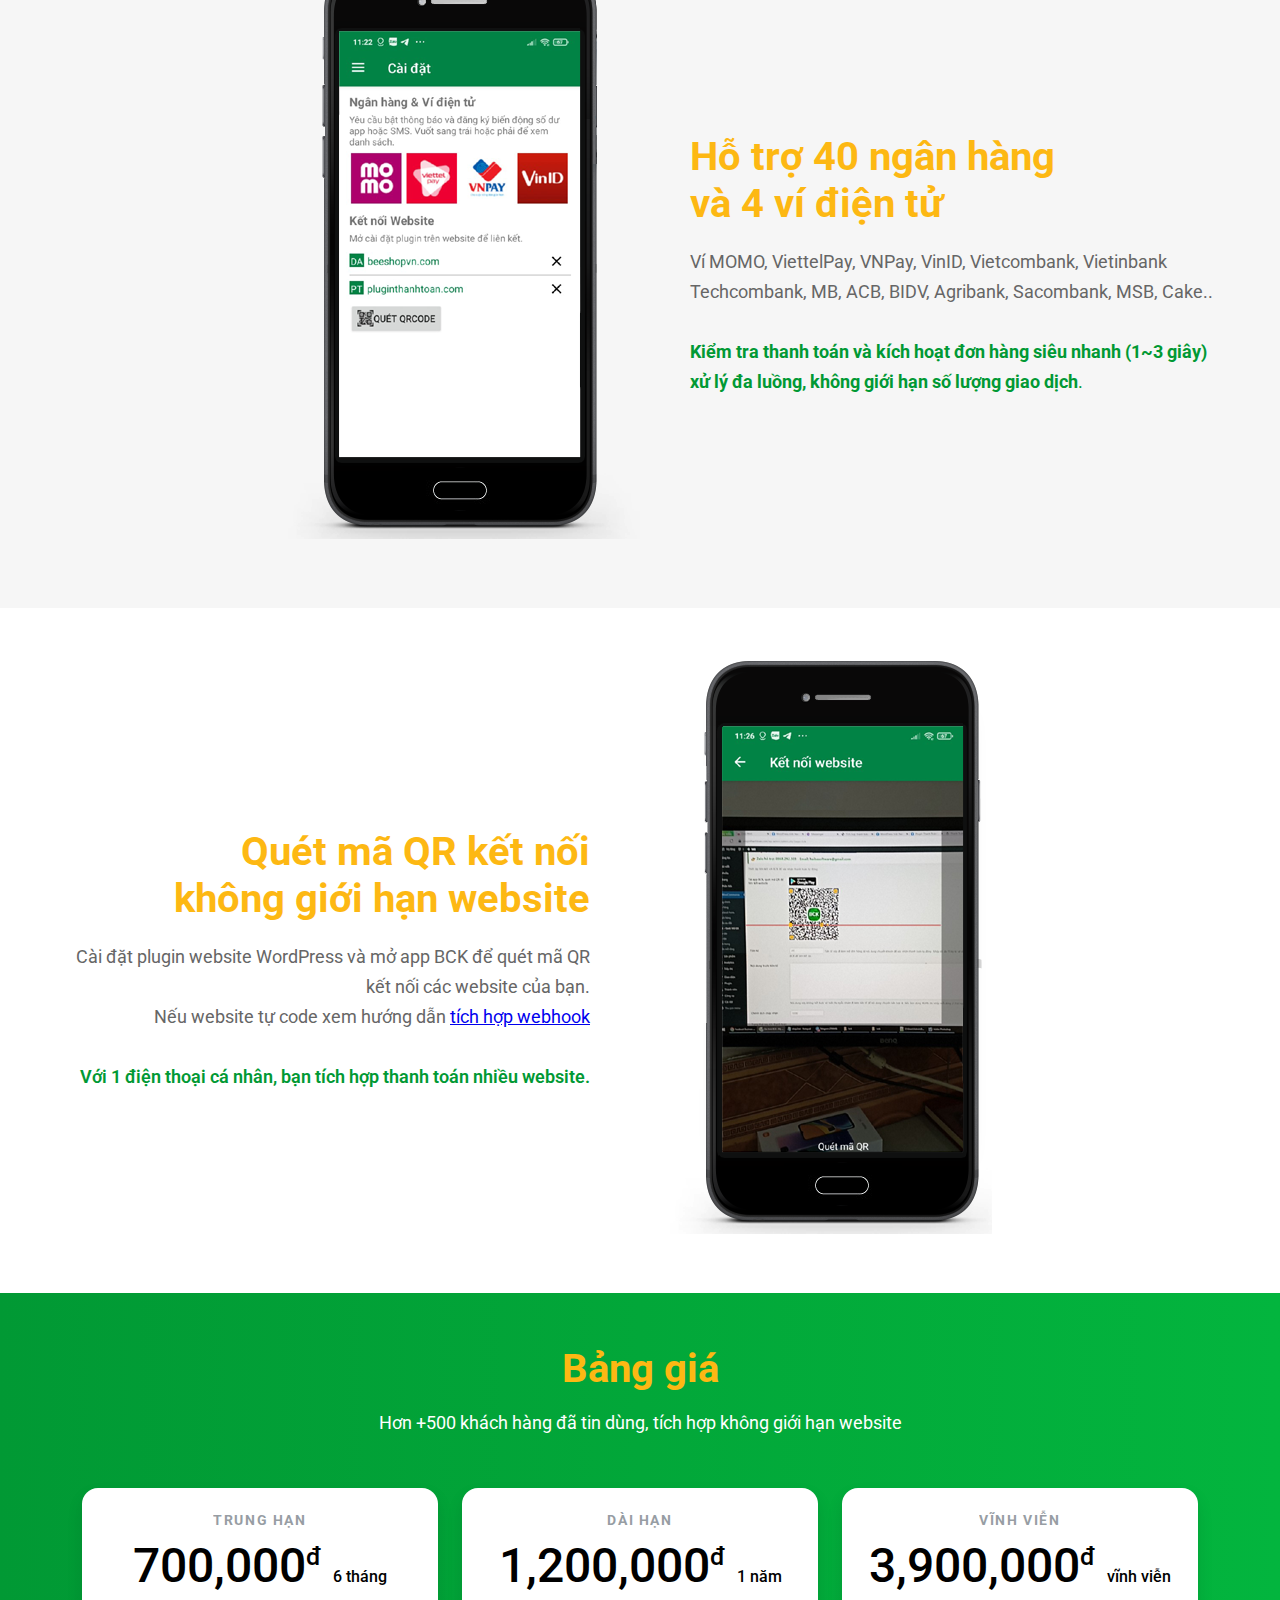
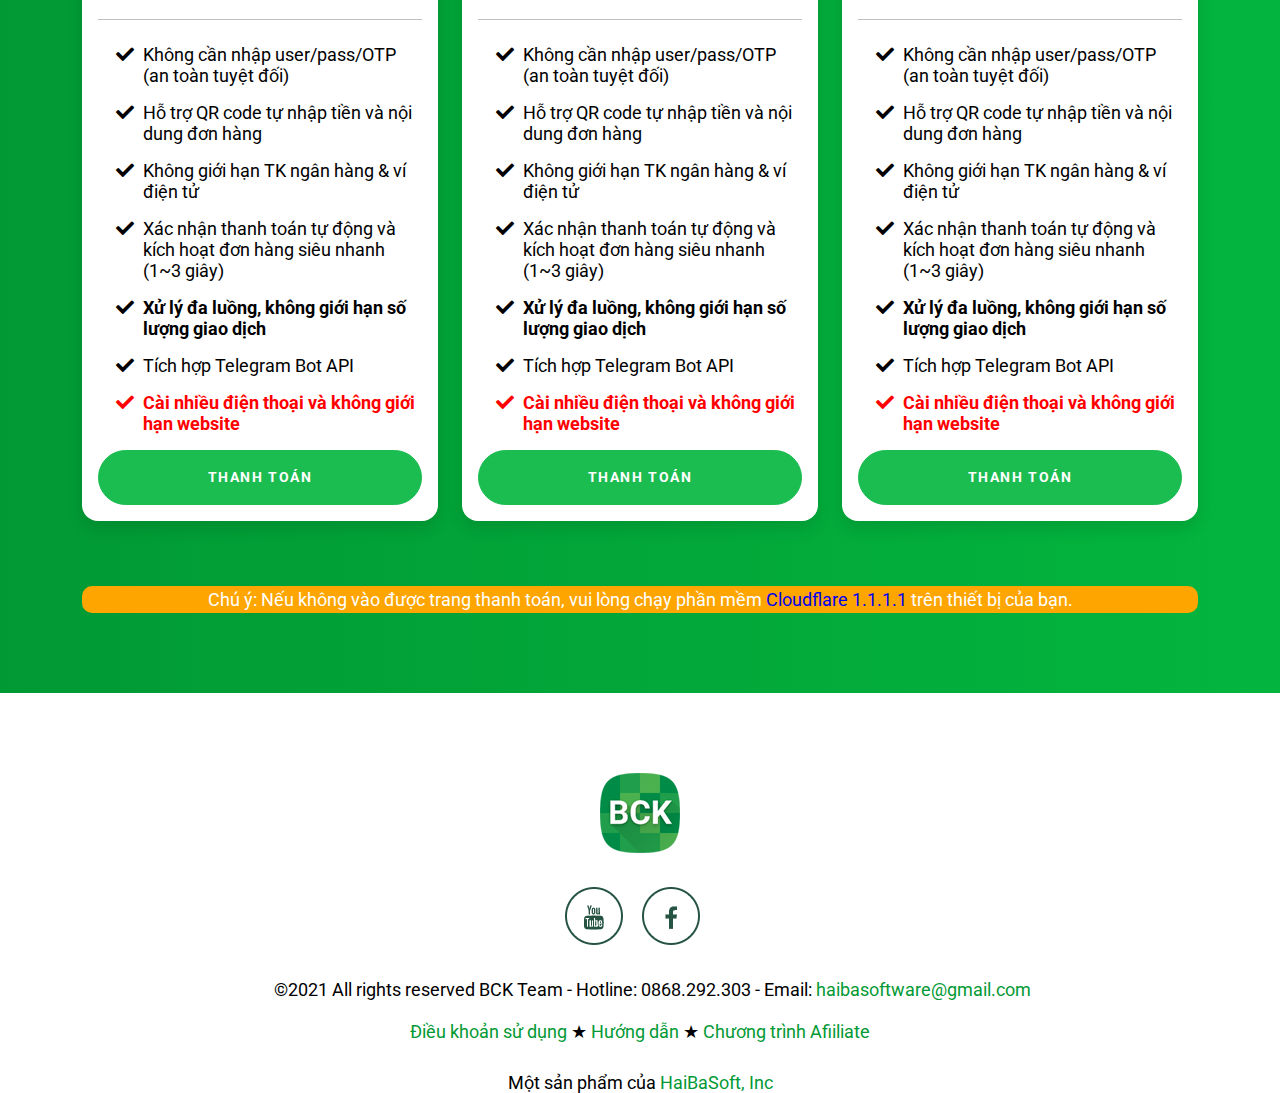
==== commit 5451a669: "Update index.html" ====
--- a/index.html
+++ b/index.html
@@ -100,7 +100,7 @@
 			    				<a href="https://bck.haibasoft.com/#banggia">Bảng giá</a>
 							<a href="https://bck.haibasoft.com/help.html">Tích hợp Wordpress</a>
 							<a target="_blank" href="https://huong-dan-bck.haibasoft.com/webhook">Tích hợp Webhook</a>
-			    <a target="_blank" href="https://demo.haibasoft.com/"><span style="background: #fff;border-radius: 30px;color: #018345;font-weight: 600;">DEMO</span></a>
+			    <a target="_blank" href="https://demo.haibasoft.com/"><span style="background: #fff;border-radius: 30px;color: #018345;font-weight: 600;padding: 10px 20px;">DEMO</span></a>
 					</div>
                 </div>
                 <div class="clear"></div>
@@ -176,8 +176,8 @@
   <h2 class="title">Bảng giá</h2>
   <div style="color:#fff; padding-bottom:40px">Hơn +500 khách hàng đã tin dùng, tích hợp không giới hạn website</div>
     <div class="row">
-	    <!-- Free Tier -->
-   <!--   <div class="col-lg-4">
+	    <!-- Free Tier 
+     <div class="col-lg-4">
         <div class="card mb-5 mb-lg-0">
           <div class="card-body">
             <h5 class="card-title text-muted text-uppercase text-center">Thử nghiệm</h5>
@@ -192,8 +192,8 @@
             </ul>
           </div>
         </div>
-      </div> 
-      <!-- Free Tier -->
+      </div> -->
+      <!-- Free Tier 
       <div class="col-lg-4">
         <div class="card mb-5 mb-lg-0">
           <div class="card-body">
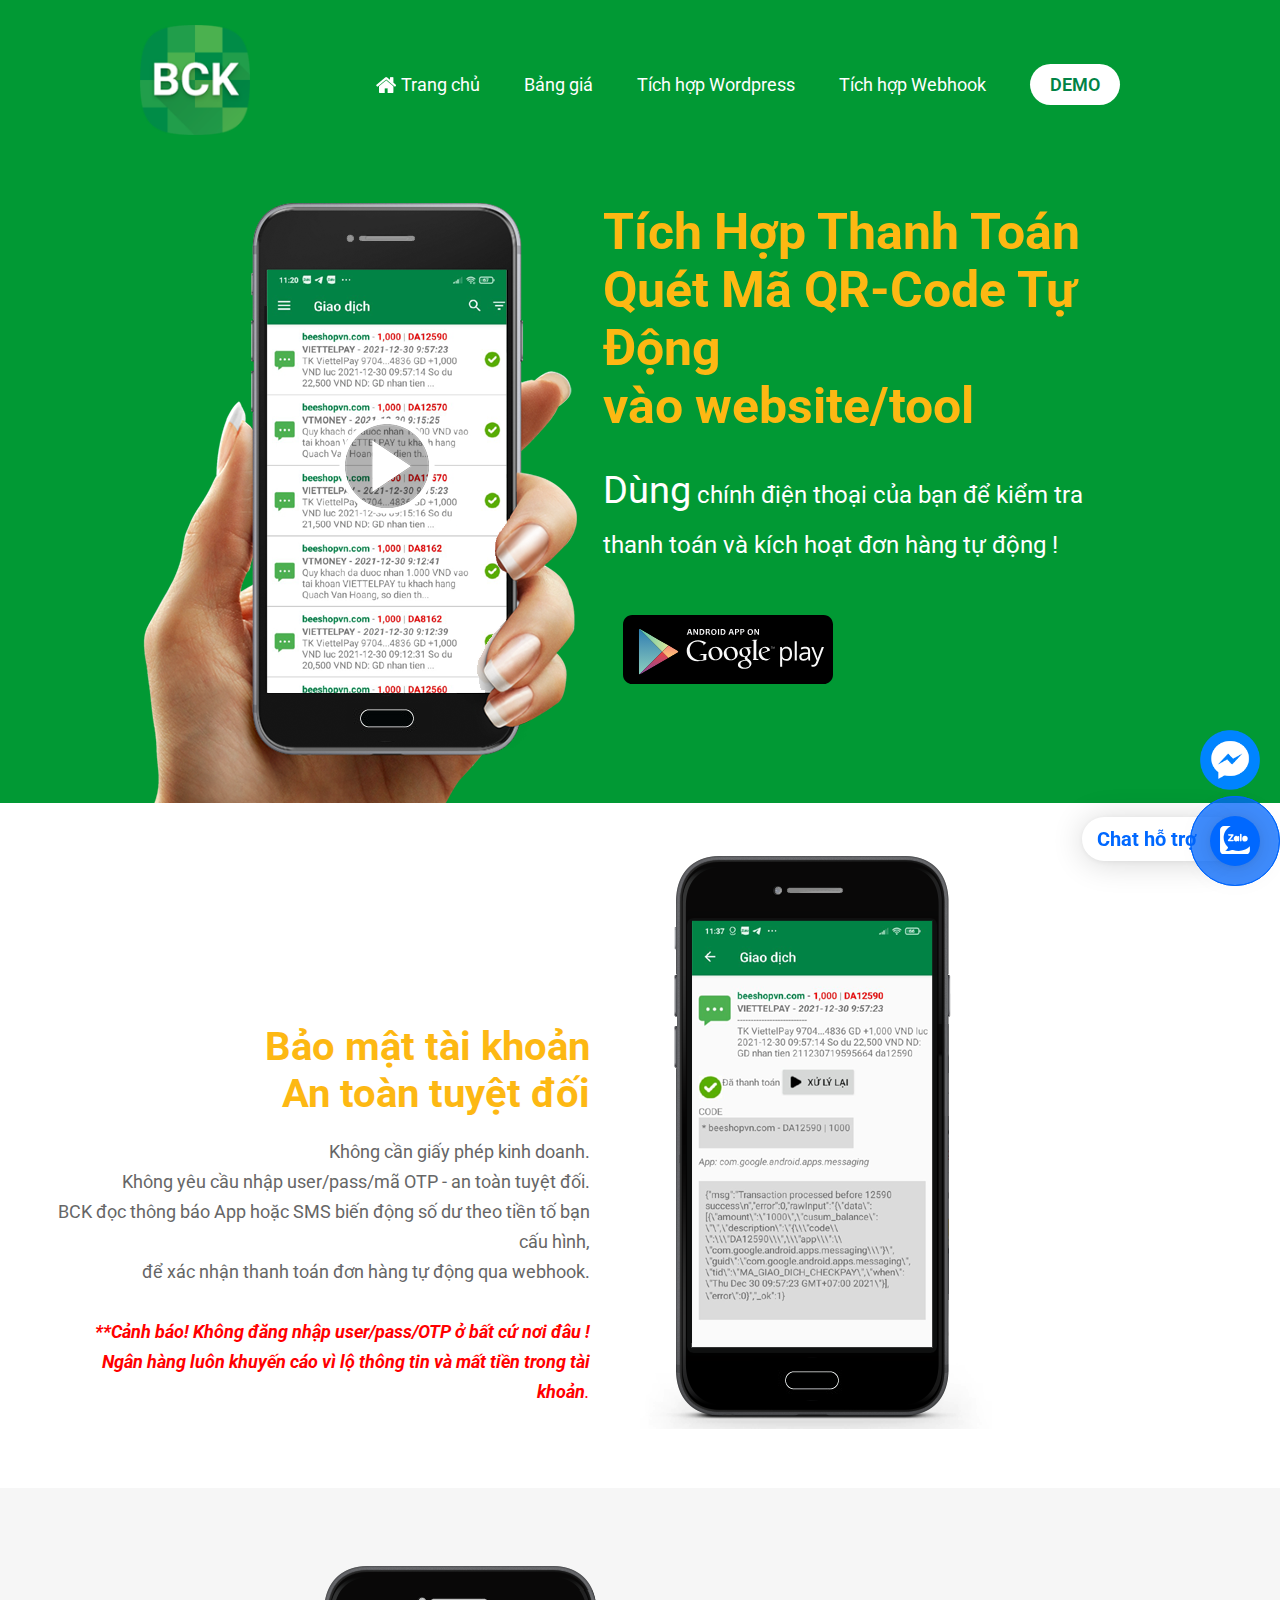
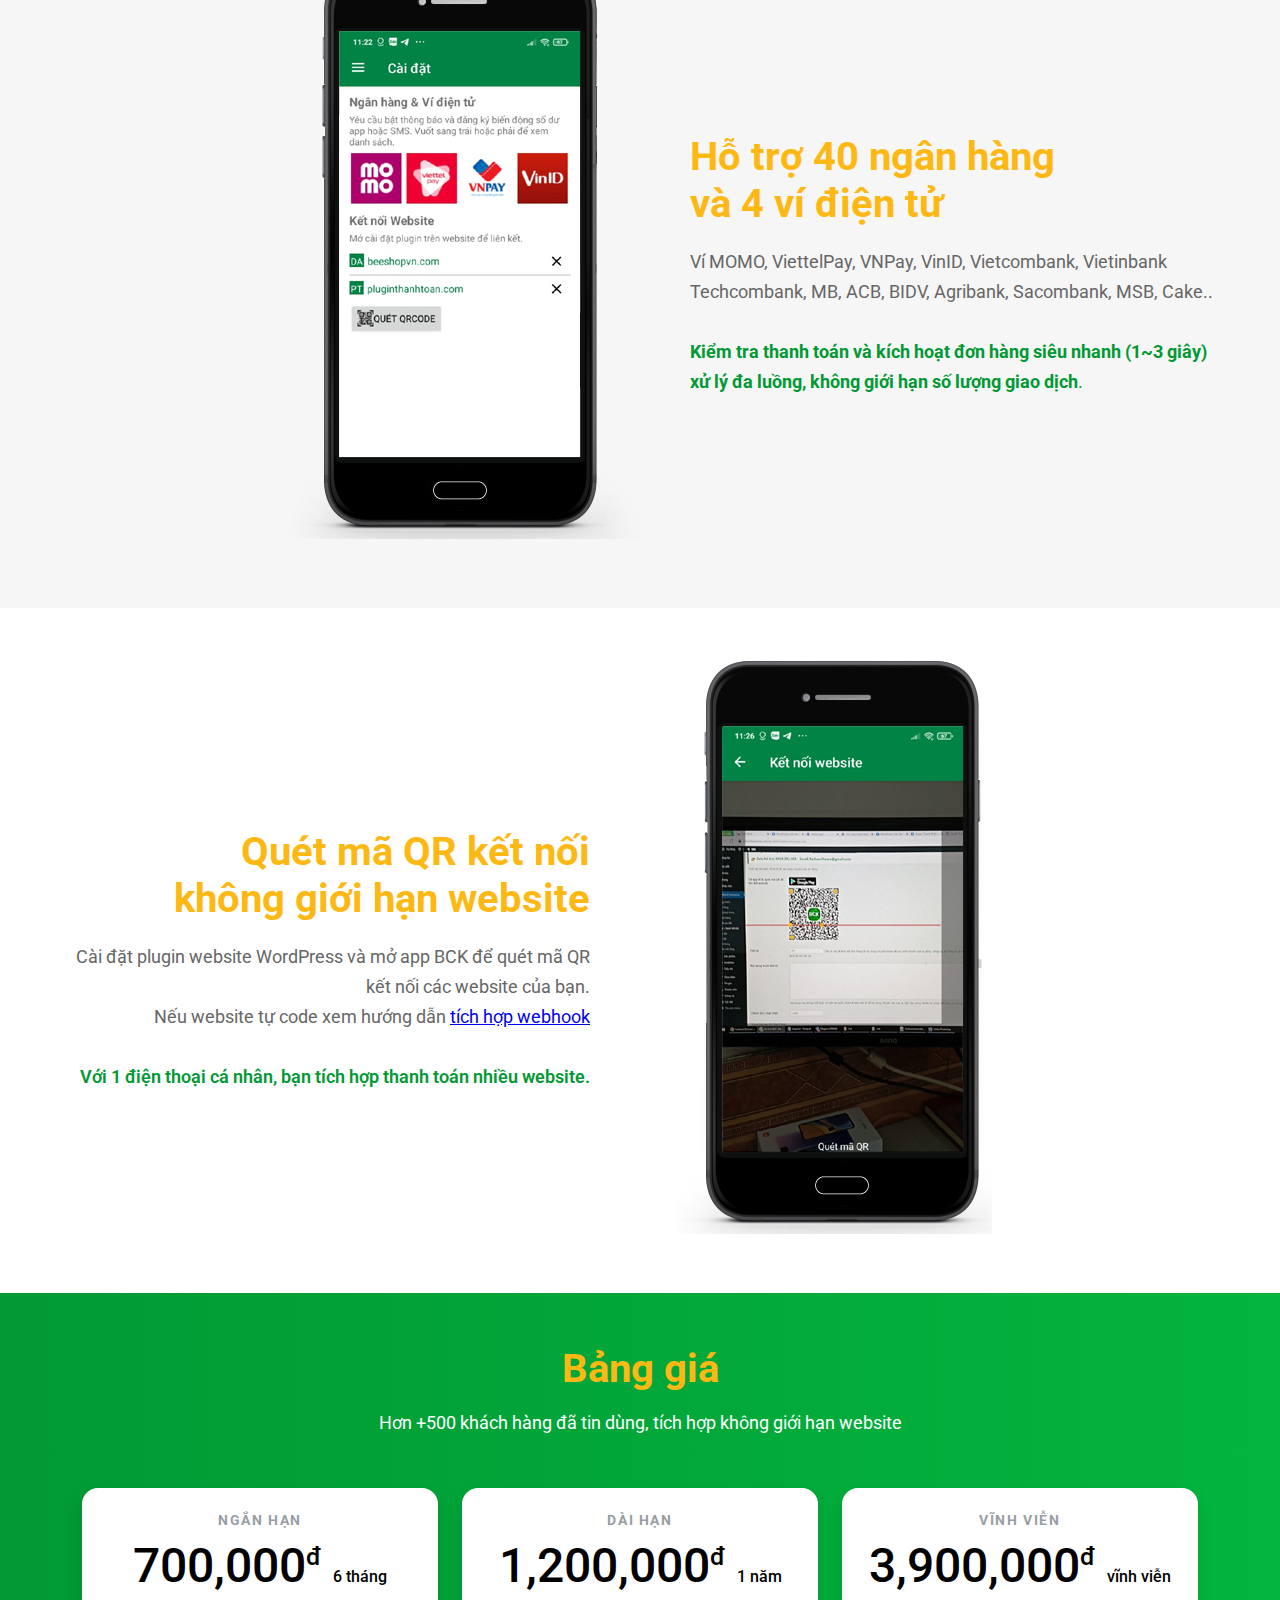
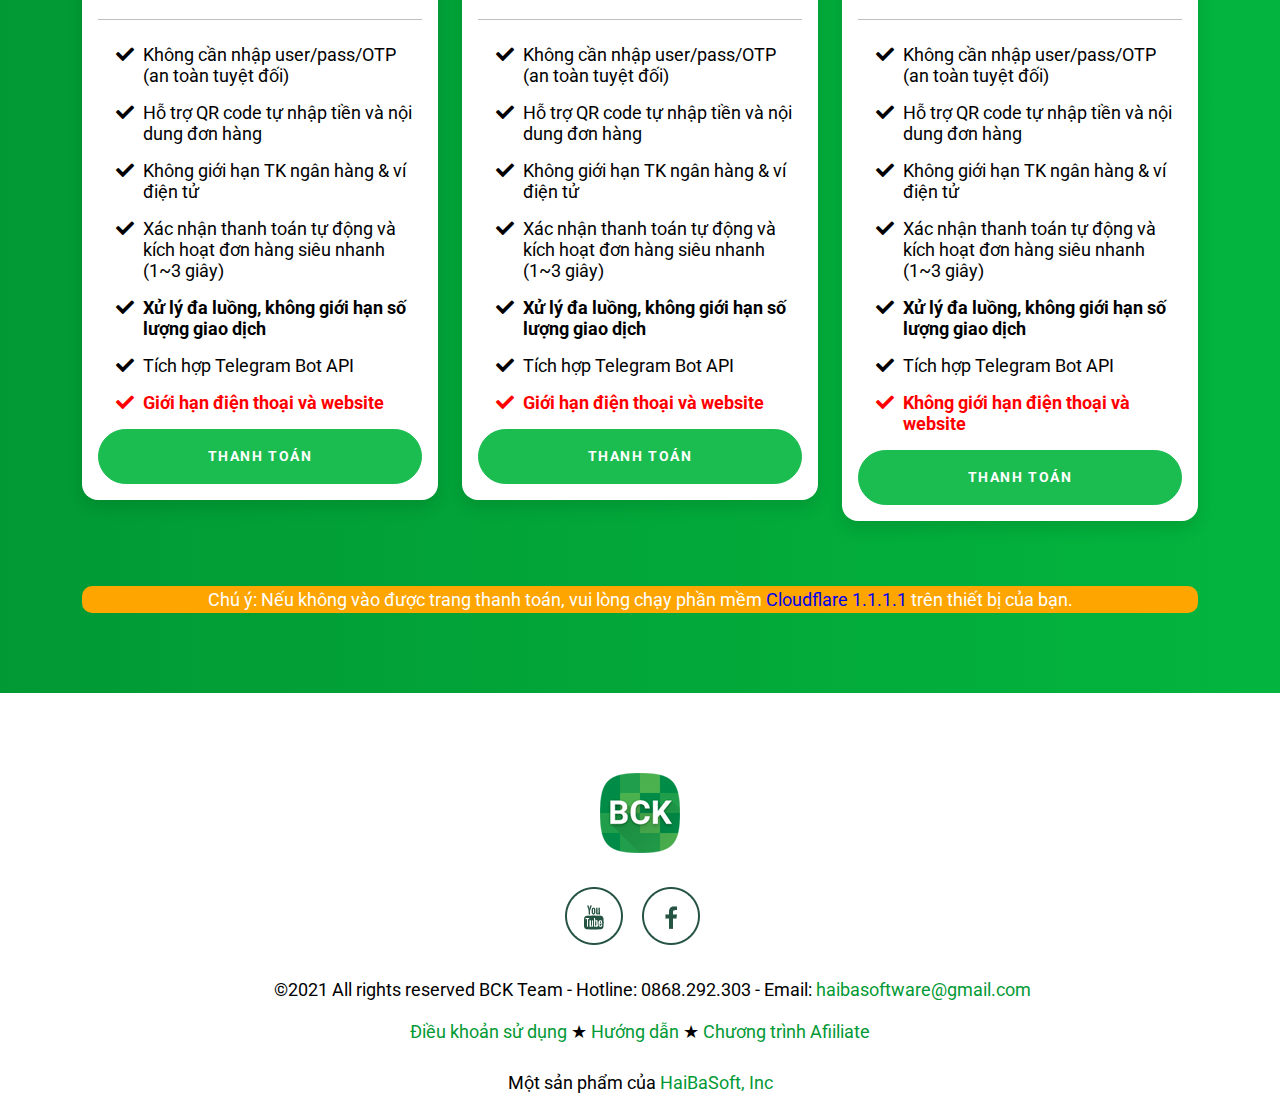
==== commit 45613358: "Update index.html" ====
--- a/index.html
+++ b/index.html
@@ -207,7 +207,7 @@
               <li><span class="fa-li"><i class="fas fa-check"></i></span>Xác nhận thanh toán tự động và kích hoạt đơn hàng siêu nhanh (1~3 giây)</li>
 		    <li><span class="fa-li"><i class="fas fa-check"></i></span><strong>Xử lý đa luồng, không giới hạn số lượng giao dịch</strong></li>
 		    <li><span class="fa-li"><i class="fas fa-check"></i></span>Tích hợp Telegram Bot API</li>
-		    <li><span class="fa-li" style="color:red"><i class="fas fa-check"></i></span><span style="color:red"><strong>Cài nhiều điện thoại và không giới hạn website</strong></span></li>
+		    <li><span class="fa-li" style="color:red"><i class="fas fa-check"></i></span><span style="color:red"><strong>Giới hạn điện thoại và website</strong></span></li>
             </ul>
             <div class="d-grid">
               <a href="https://bck-pay.haibasoft.com/order" target="_blank" class="btn btn-primary text-uppercase">Thanh toán</a>
@@ -219,7 +219,7 @@
       <div class="col-lg-4">
         <div class="card mb-5 mb-lg-0">
           <div class="card-body">
-            <h5 class="card-title text-muted text-uppercase text-center">Trung hạn</h5>
+            <h5 class="card-title text-muted text-uppercase text-center">Ngắn hạn</h5>
             <h6 class="card-price text-center">700,000<sup>đ</sup> <span class="period">6 tháng</span></h6>
             <hr>
             <ul class="fa-ul">
@@ -229,7 +229,7 @@
               <li><span class="fa-li"><i class="fas fa-check"></i></span>Xác nhận thanh toán tự động và kích hoạt đơn hàng siêu nhanh (1~3 giây)</li>
               <li><span class="fa-li"><i class="fas fa-check"></i></span><strong>Xử lý đa luồng, không giới hạn số lượng giao dịch</strong></li>
 		    <li><span class="fa-li"><i class="fas fa-check"></i></span>Tích hợp Telegram Bot API</li>
-		    <li><span class="fa-li" style="color:red"><i class="fas fa-check"></i></span><span style="color:red"><strong>Cài nhiều điện thoại và không giới hạn website</strong></span></li>
+		    <li><span class="fa-li" style="color:red"><i class="fas fa-check"></i></span><span style="color:red"><strong>Giới hạn điện thoại và website</strong></span></li>
             </ul>
             <div class="d-grid">
               <a href="https://bck-pay.haibasoft.com/order" target="_blank" class="btn btn-primary text-uppercase">Thanh toán</a>
@@ -251,7 +251,7 @@
               <li><span class="fa-li"><i class="fas fa-check"></i></span>Xác nhận thanh toán tự động và kích hoạt đơn hàng siêu nhanh (1~3 giây)</li>
               <li><span class="fa-li"><i class="fas fa-check"></i></span><strong>Xử lý đa luồng, không giới hạn số lượng giao dịch</strong></li>
 		    <li><span class="fa-li"><i class="fas fa-check"></i></span>Tích hợp Telegram Bot API</li>
-		    <li><span class="fa-li" style="color:red"><i class="fas fa-check"></i></span><span style="color:red"><strong>Cài nhiều điện thoại và không giới hạn website</strong></span></li>
+		    <li><span class="fa-li" style="color:red"><i class="fas fa-check"></i></span><span style="color:red"><strong>Giới hạn điện thoại và website</strong></span></li>
             </ul>
             <div class="d-grid">
               <a href="https://bck-pay.haibasoft.com/order" target="_blank" class="btn btn-primary text-uppercase">Thanh toán</a>
@@ -273,7 +273,7 @@
               <li><span class="fa-li"><i class="fas fa-check"></i></span>Xác nhận thanh toán tự động và kích hoạt đơn hàng siêu nhanh (1~3 giây)</li>
               <li><span class="fa-li"><i class="fas fa-check"></i></span><strong>Xử lý đa luồng, không giới hạn số lượng giao dịch</strong></li>
 		    <li><span class="fa-li"><i class="fas fa-check"></i></span>Tích hợp Telegram Bot API</li>
-		    <li><span class="fa-li" style="color:red"><i class="fas fa-check"></i></span><span style="color:red"><strong>Cài nhiều điện thoại và không giới hạn website</strong></span></li>
+		    <li><span class="fa-li" style="color:red"><i class="fas fa-check"></i></span><span style="color:red"><strong>Không giới hạn điện thoại và website</strong></span></li>
             </ul>
             <div class="d-grid">
               <a href="https://bck-pay.haibasoft.com/order" target="_blank" class="btn btn-primary text-uppercase">Thanh toán</a>
